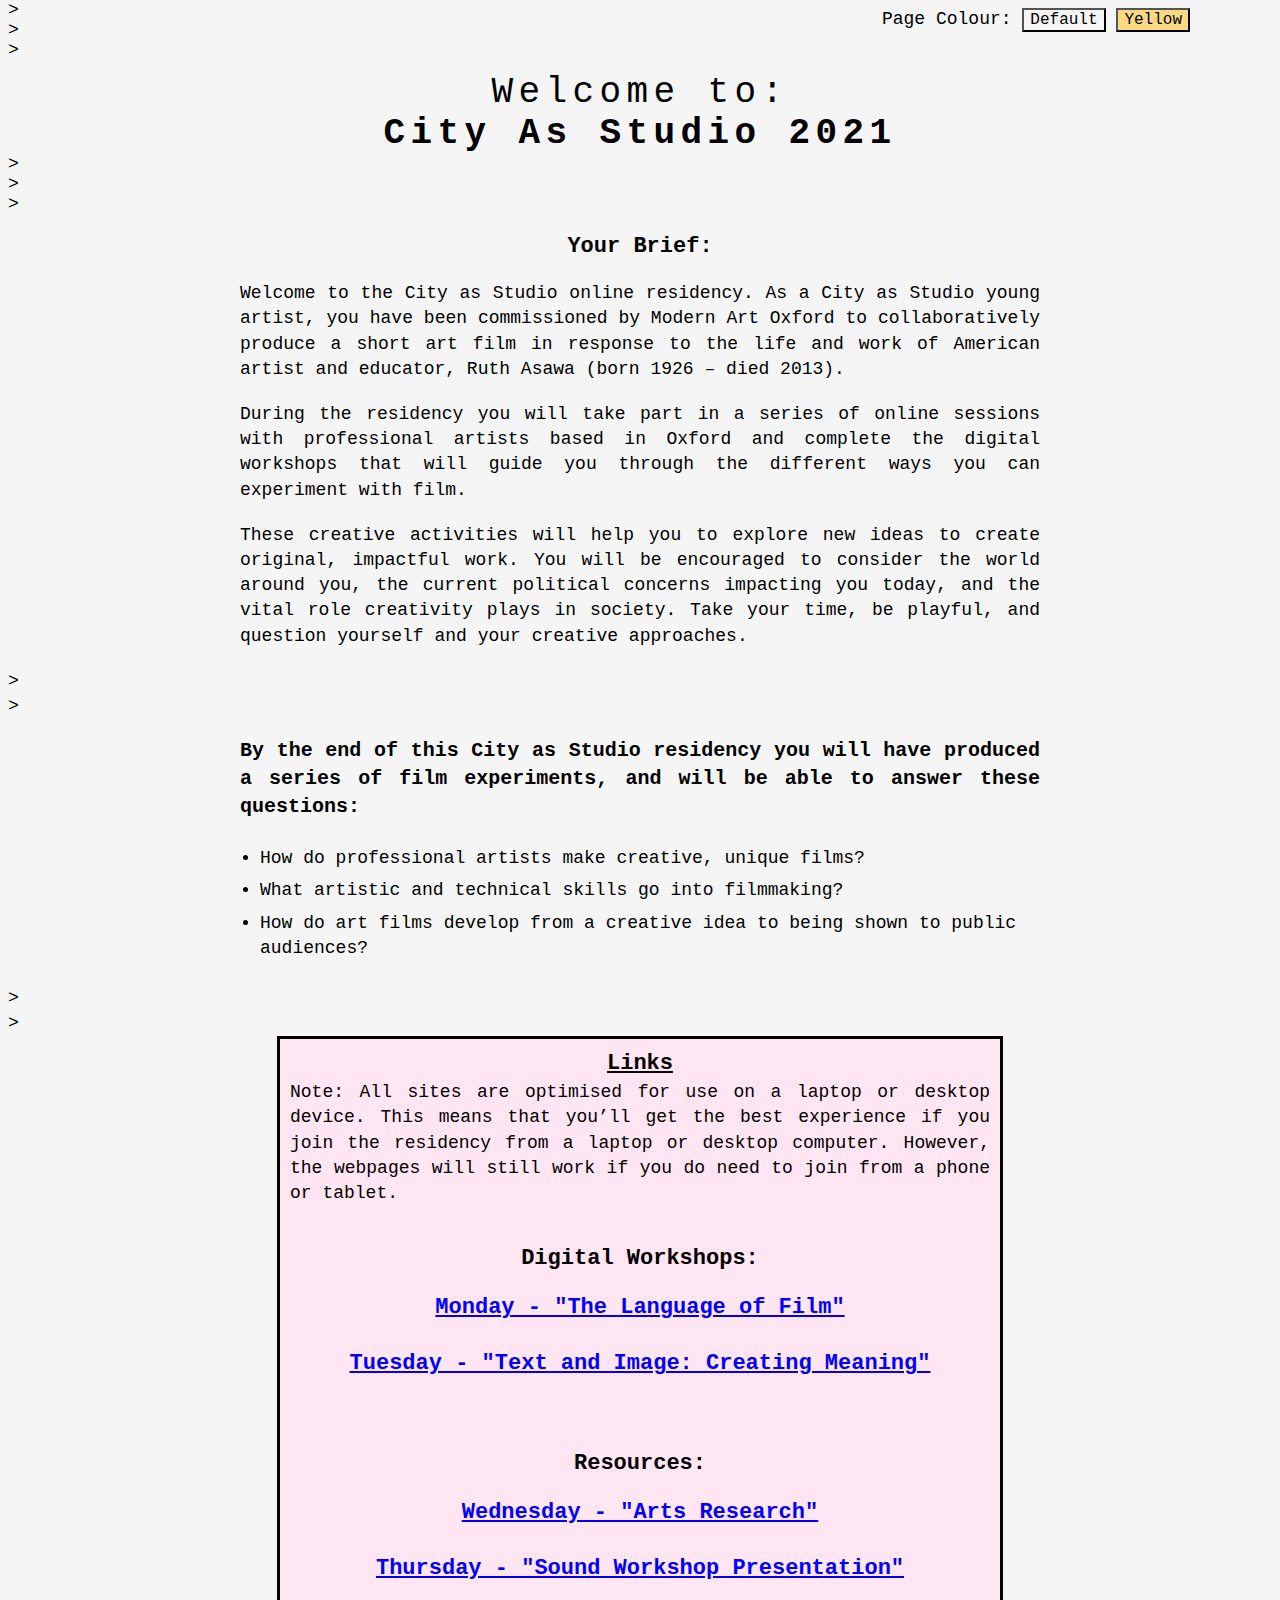
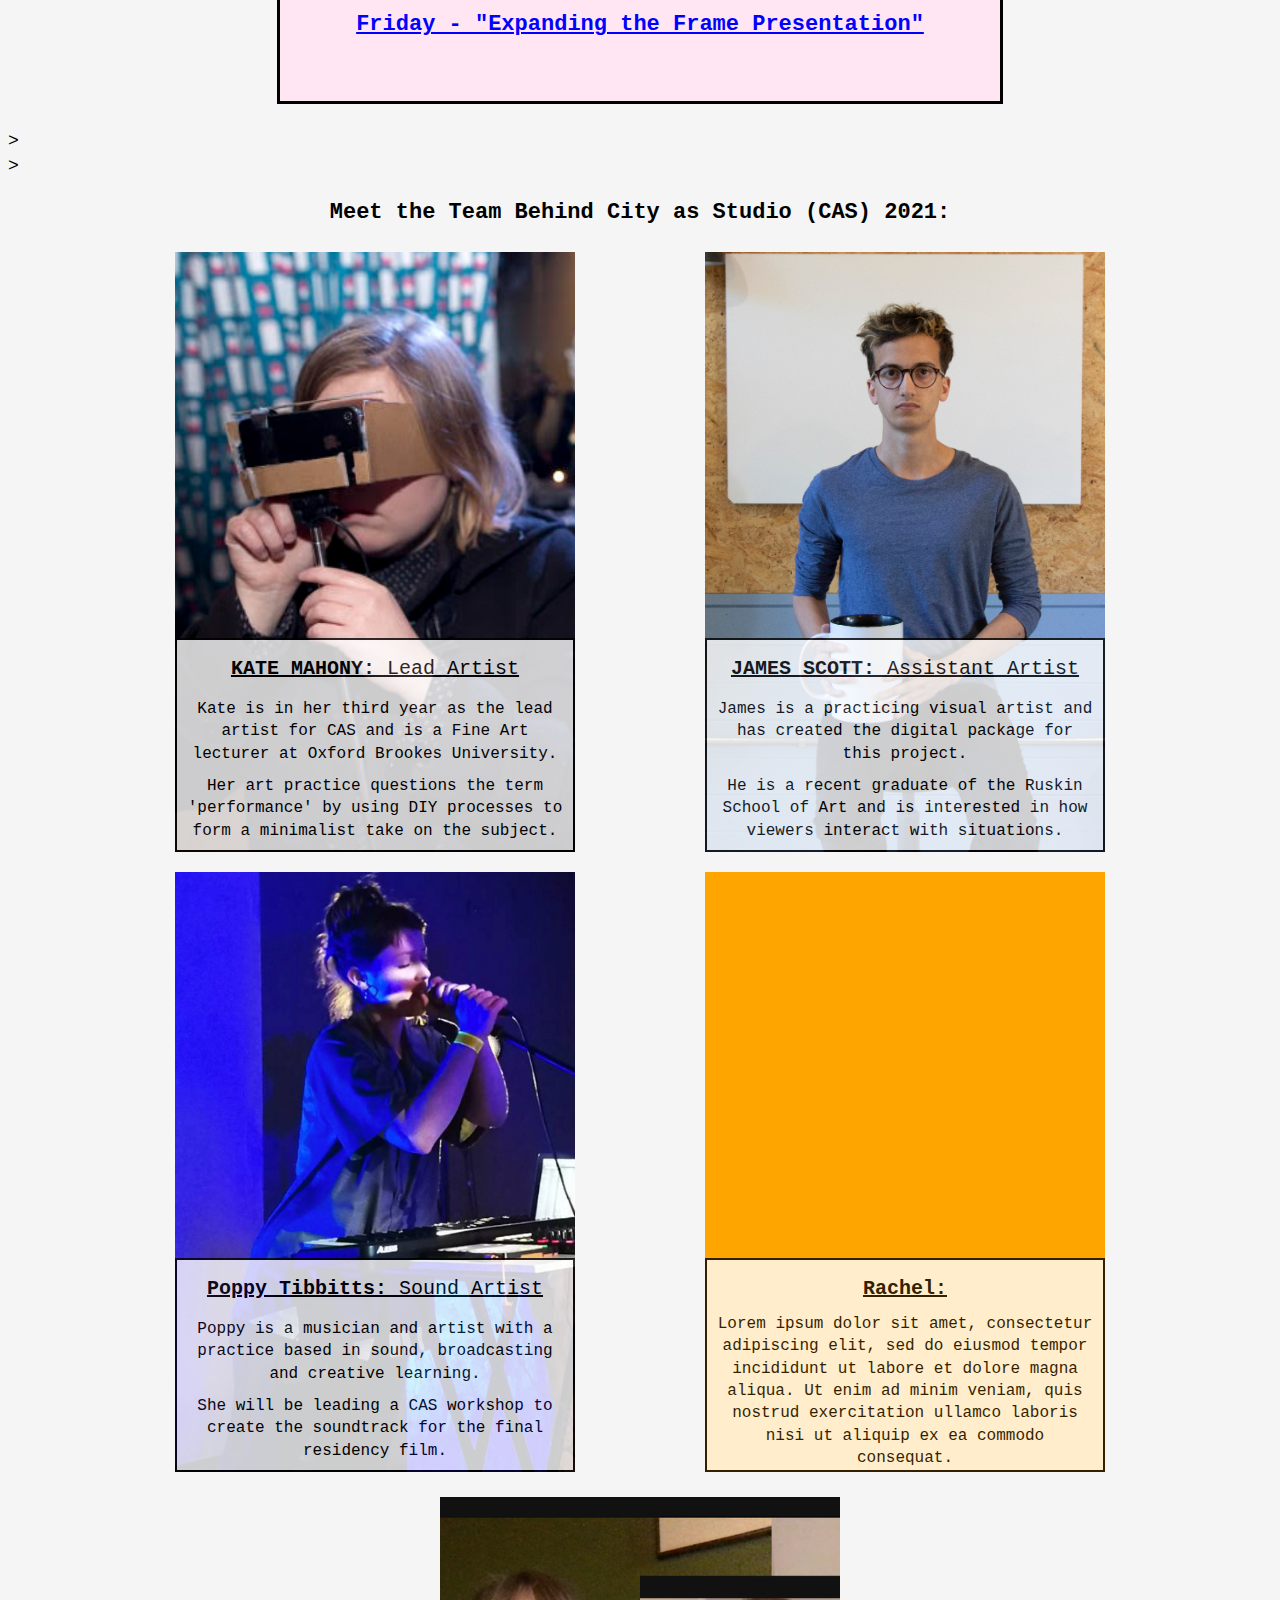
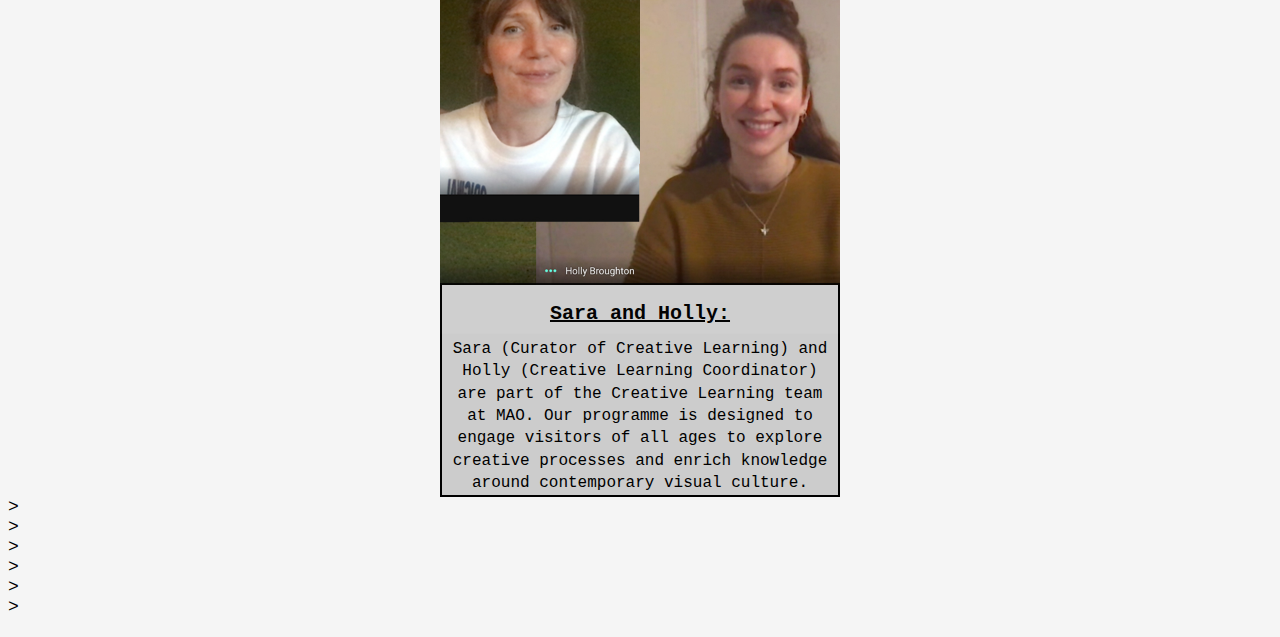
==== index.html @ 493a78ff "update" ====
<!DOCTYPE html>
<html lang="en">

<head>
	<title>City As Studio</title>

	<link rel="stylesheet" type="text/css" href="style.css" />
	<meta name="robots" content="noindex">
  <link rel="icon" href="https://www.modernartoxford.org.uk/wp-content/uploads/2014/10/201209131432596661.jpg" type="image/gif" sizes="16x16">
</head>

<body>


		<div style="position: relative; top: 0px; margin: auto; max-width: 1100px; text-align: right;">

			Page Colour:
			<button type="button" style="font-family: monospace; font-size: 16px; background-color: #F5F5F5;" onclick="history.go(0)">Default</button>

			<button id="yellow" type="button" style="font-family: monospace; font-size: 16px; background-color: #fad980;" onclick="myFunction()">Yellow</button>

				<script>

				function myFunction(yellow) {
				  document.body.style.backgroundColor = "#fad980";

				  var x = document.getElementsByClassName("description");
				  var i;
				  for (i = 0; i < x.length; i++) {
				    x[i].style.backgroundColor = "#fad980";
				  }

				document.getElementById("nav-bar").style.background = "#fff1d2"; 

				}


				</script>


		</div>

 <div style="position: absolute; top: 0px;"> ><br>><br>> </div>

 <br><br>

	<header>
	
				<h1 class="typewriter">
				<span style="font-weight: normal;">Welcome to:</span><br> City As Studio 2021</h1>
		
	</header>


><br>><br>>
	<main>

		<h2>Your Brief:</h2> 
			<p id="paragraphs">Welcome to the City as Studio online residency. As a City as Studio young artist, you have been commissioned by Modern Art Oxford to collaboratively produce a short art film in response to the life and work of American artist and educator, Ruth Asawa (born 1926 – died 2013).</p>

			<p id="paragraphs">During the residency you will take part in a series of online sessions with professional artists based in Oxford and complete the digital workshops that will guide you through the different ways you can experiment with film.</p>

			<p id="paragraphs">These creative activities will help you to explore new ideas to create original, impactful work. You will be encouraged to consider the world around you, the current political concerns impacting you today, and the vital role creativity plays in society. Take your time, be playful, and question yourself and your creative approaches.</p>


><br>>

	<p>
		<h3>By the end of this City as Studio residency you will have produced a series of film experiments, and will be able to answer these questions: </h3>
		<br>
		<ul id="bulletpoints">
			<li>How do professional artists make creative, unique films?</li> 
			<li>What artistic and technical skills go into filmmaking?</li> 
			<li>How do art films develop from a creative idea to being shown to public audiences?</li> 
		</ul>
	</p>

	><br>>


	<nav id="nav-bar">
		<h2 style="margin: 0px;"><u>Links</u></h2>

		<p id="paragraphs">Note: All sites are optimised for use on a laptop or desktop device. This means that you’ll get the best experience if you join the residency from a laptop or desktop computer. However, the webpages will still work if you do need to join from a phone or tablet.</p>

<!-- 		<h2 style="font-size: 30px;">COMING SOON!</h2> -->
<!-- Monday 	-->
		<h2>Digital Workshops:</h2>

			<a href="https://james-scott.uk/city-as-studio/workshop-1/">Monday - "The Language of Film"</a>
	
		
<!-- Tuesday	-->
				<br><br>
	
			<a href="https://james-scott.uk/city-as-studio/workshop-2/">Tuesday - "Text and Image: Creating Meaning"
			</a>
		
				<br><br><br>

			
<!--Wednesday 	-->
		<h2>Resources:</h2>


			<a href="https://james-scott.uk/city-as-studio/arts-research/">Wednesday - "Arts Research"
			</a>
		
<!--Thurs	-->
			<br><br>

			<a href="https://james-scott.uk/city-as-studio/sound-workshop/">Thursday - "Sound Workshop Presentation"
			</a>

			
			<br><br>
<!--Fri 	-->			
			<a href="https://james-scott.uk/city-as-studio/expanding-the-frame/">Friday - "Expanding the Frame Presentation"
			</a>

			
			<br><br>

<!--
			<br><br>

			<a href="https://docs.google.com/forms/d/e/1FAIpQLSf5Z_35EjNyzDPnpOhEUkB-2ekPQ3XRjETsP26yZKvVqAlSBg/viewform?usp=sf_link">tbc form</a> -->

	</nav>

	<br>

	><br>>

<section>

	<h2>Meet the Team Behind City as Studio (CAS) 2021:</h2>
	
	<div class="projects">
 
		<div class="project-tile" id="kate"> 
			<div class="description">
				<h4><b>KATE MAHONY:</b> Lead Artist</h4>
				<p id="description-para">Kate is in her third year as the lead artist for CAS and is a Fine Art lecturer at Oxford Brookes University.</p>
				<p id="description-para">Her art practice questions the term 'performance' by using DIY processes to form a minimalist take on the subject.</p>	
			</div>
		</div>
		
		<div class="project-tile" id="james"> 

			<div class="description">
				<h4><b>JAMES SCOTT:</b> Assistant Artist</h4>
				<p id="description-para">James is a practicing visual artist and has created the digital package for this project.</p>
				<p id="description-para">He is a recent graduate of the Ruskin School of Art and is interested in how viewers interact with situations.</p>	
			</div>
		</div>
		
		<div class="project-tile" id="poppy"> 
			<div class="description">
				<h4><b>Poppy Tibbitts:</b> Sound Artist</h4>
				<p id="description-para">Poppy is a musician and artist with a practice based in sound, broadcasting and creative learning. </p>
				<p id="description-para">She will be leading a CAS workshop to create the soundtrack for the final residency film.</p>	
			</div>
		</div>
		
		<div class="project-tile" id="rachel"> 

			<div class="description">
				<h4><b>Rachel:</b></h4>
				<p id="description-para" style="margin-top: 5px;">Lorem ipsum dolor sit amet, consectetur adipiscing elit, sed do eiusmod tempor incididunt ut labore et dolore magna aliqua. Ut enim ad minim veniam, quis nostrud exercitation ullamco laboris nisi ut aliquip ex ea commodo consequat. 
				</p>
			</div>
		</div>

	</div>

		<br>
		<div class="project-tile" id="holly_sara"> 

			<div class="description">
				<h4><b>Sara and Holly:</b></h4>
				<p id="description-para" style="margin-top: 5px;">Sara (Curator of Creative Learning) and Holly (Creative Learning Coordinator) are part of the Creative Learning team at MAO. Our programme is designed to engage visitors of all ages to explore creative processes and enrich knowledge around contemporary visual culture.
				</p>
			</div>
		</div>
		


    
</section>

</main>
	><br>><br>><br>><br>><br>>

					
		 		
				



	



	<footer>
			
	</footer>


</body>

</html>
---- style.css ----
body {

	  font-family: monospace;
	  font-size: 18px;
	  background-color: #F5F5F5;
	
}

header {

}

#nav-bar {
	max-width: 700px;
	margin: auto;
	text-align: center;
border: solid;
padding: 10px 10px 35px 10px;
background-color: #ffe6f2;
}

main {
line-height: 1.4;
}

footer {

}

a {
	color: blue;
	font-size: 22px;
	line-height: ;
	font-weight: bold;

}

a:hover {
	color: orange;
}

b {font-size: 20px;}
}

p {
	margin: auto;
	text-align: center;
	max-width: 1140px
}

ul li {
	padding-bottom: 7px;
}

#paragraphs {margin: auto;
	text-align: justify;
	max-width: 800px;
	padding-bottom: 20px;

}
/*
#brief {
	background-color: 	#F5F5F5;
	max-width: 800px;
	padding: 5px 20px 0px 20px;
	margin: auto;
} */

#bulletpoints {
	margin: auto;
	text-align: left;
	max-width: 800px;
}

.projects {
	padding-top: 5px;
	display: grid;
	max-width: 1040px;
	margin: auto;
    grid-template-columns:  repeat( auto-fit, minmax(400px, 1fr)) ;
    grid-template-rows: 600px ;
	grid-column-gap: 20px;
	grid-row-gap: 20px;
	justify-content: center;
}
.project-tile {
	background-color: orange;
	margin: auto;
	width: 400px;
	height: 600px;
	display: flex;
	align-items: flex-end;
}

.description {
	background-color: white;
	opacity: 80%;
	border: solid;
	border-width: 2px;
	text-align: center;
	padding: 0px;
	margin: 0px;
	line-height: ;
	height: 210px;
	width: 100%;
	font-size: 16px;
}

h4 {
	padding: 15px 0px 5px 0px;
	margin: 0px;
	font-size: 20px;
	font-weight: normal;
	text-decoration: underline;
	opacity: 100%;
}

#description-para {
	margin: 10px 0px 0px 0px;
	padding: 0px 10px 0px 10px;
	opacity: 100%;
}

#kate {
		background-image: url(Kate_Mahony.jpg);
	background-repeat: ;
	background-position: 20% 80%;
	background-size: 900px;
}

#james {
	background-image: url(James_Scott.jpg);
	background-repeat: ;
	background-position: 50% 60%;
	background-size: 850px;
}
#poppy {
		background-image: url(Poppy_Tibbitts.jpg);
	background-repeat: ;
	background-position: 50% 75%;
	background-size: 850px;
}

#rachel{
	background-image: url();
	background-repeat: ;
	background-position: ;
	background-size: 400px;
}

#holly_sara{
	background-image: url(Sara&Holly.jpg);
	background-repeat: ;
	background-position: ;
	background-size: 400px;
}



h1 {
	text-align: center;
}
h2 {
	text-align: center;
	font-size: 22px;

}
h3 {text-align: justify;
	font-size: 20px;
	max-width: 800px;
	margin: auto;	
}



.typewriter {
  overflow: hidden; /* Ensures the content is not revealed until the animation */
  /* border-right: .15em solid orange; /* The typwriter cursor */
  white-space: nowrap; /* Keeps the content on a single line */
  margin: 0 auto; /* Gives that scrolling effect as the typing happens */
  letter-spacing: .15em; /* Adjust as needed */
  animation: 
    typing 4.5s steps(40, end),
    blink-caret .75s step-end infinite;
}

/* The typing effect */
@keyframes typing {
  from { width: 0 }
  to { width: 100%; }
}


#test {
	background-color: ;
	
}
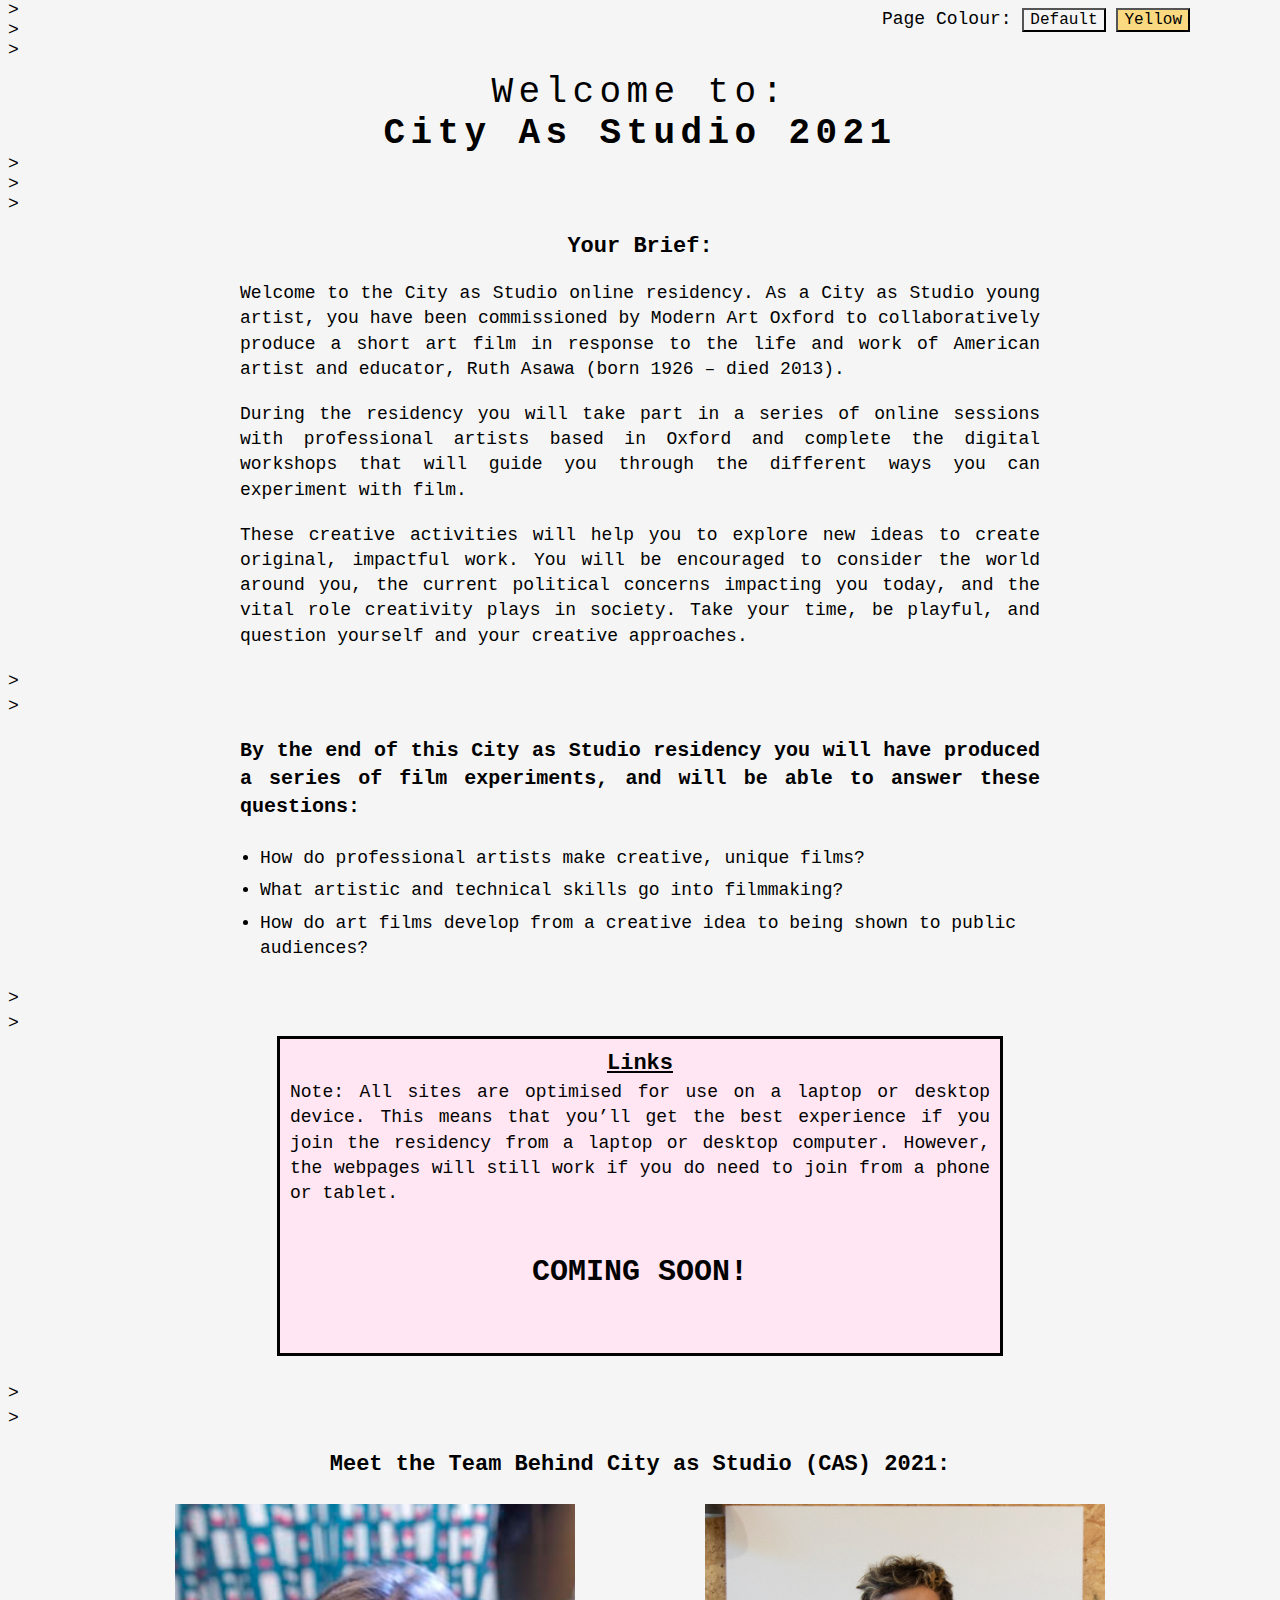
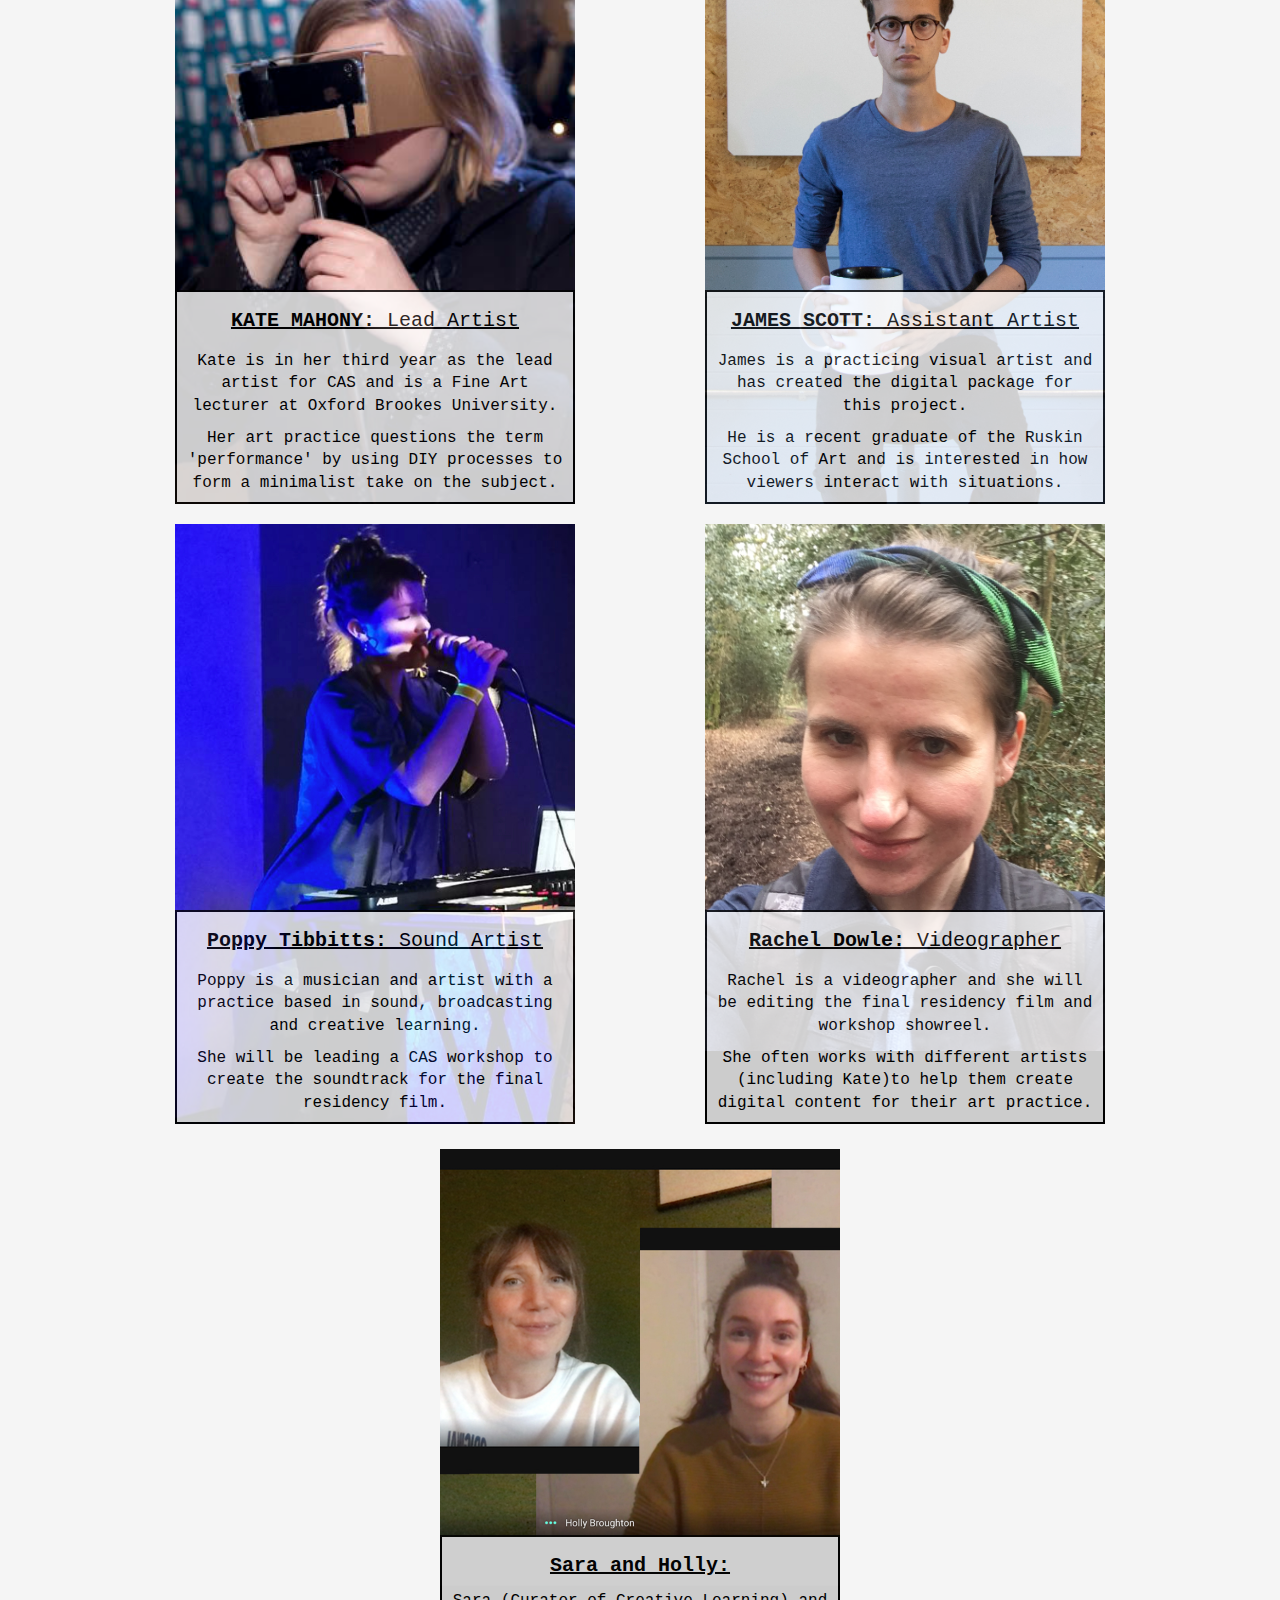
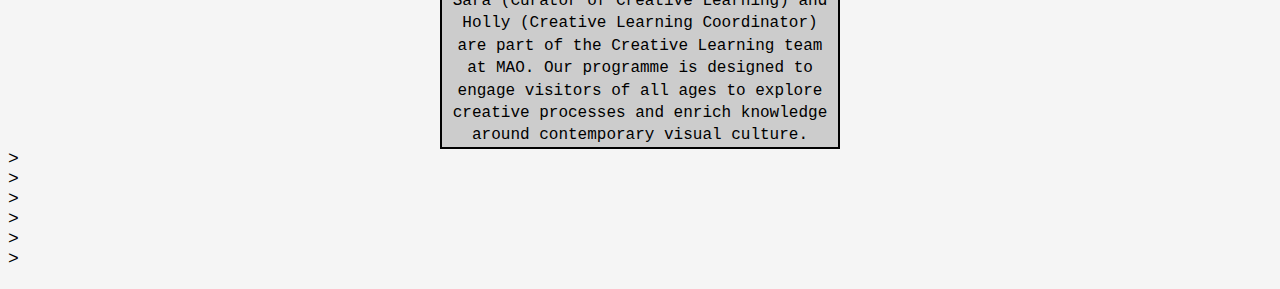
==== commit 04ff0f83: "update" ====
--- a/index.html
+++ b/index.html
@@ -83,30 +83,31 @@
 
 		<p id="paragraphs">Note: All sites are optimised for use on a laptop or desktop device. This means that you’ll get the best experience if you join the residency from a laptop or desktop computer. However, the webpages will still work if you do need to join from a phone or tablet.</p>
 
-<!-- 		<h2 style="font-size: 30px;">COMING SOON!</h2> -->
-<!-- Monday 	-->
+<!-- 	-->	<h2 style="font-size: 30px;">COMING SOON!</h2> 
+<!-- Monday 	
 		<h2>Digital Workshops:</h2>
 
 			<a href="https://james-scott.uk/city-as-studio/workshop-1/">Monday - "The Language of Film"</a>
-	
-		
-<!-- Tuesday	-->
+	-->
+		
+<!-- Tuesday	
 				<br><br>
 	
 			<a href="https://james-scott.uk/city-as-studio/workshop-2/">Tuesday - "Text and Image: Creating Meaning"
 			</a>
 		
 				<br><br><br>
-
-			
-<!--Wednesday 	-->
+		-->
+			
+<!--Wednesday 	
 		<h2>Resources:</h2>
-
+		
 
 			<a href="https://james-scott.uk/city-as-studio/arts-research/">Wednesday - "Arts Research"
 			</a>
-		
-<!--Thurs	-->
+		-->
+		
+<!--Thurs	
 			<br><br>
 
 			<a href="https://james-scott.uk/city-as-studio/sound-workshop/">Thursday - "Sound Workshop Presentation"
@@ -114,12 +115,16 @@
 
 			
 			<br><br>
-<!--Fri 	-->			
+
+			-->
+
+<!--Fri 			
 			<a href="https://james-scott.uk/city-as-studio/expanding-the-frame/">Friday - "Expanding the Frame Presentation"
 			</a>
 
 			
 			<br><br>
+-->	
 
 <!--
 			<br><br>
@@ -166,8 +171,11 @@
 		<div class="project-tile" id="rachel"> 
 
 			<div class="description">
-				<h4><b>Rachel:</b></h4>
-				<p id="description-para" style="margin-top: 5px;">Lorem ipsum dolor sit amet, consectetur adipiscing elit, sed do eiusmod tempor incididunt ut labore et dolore magna aliqua. Ut enim ad minim veniam, quis nostrud exercitation ullamco laboris nisi ut aliquip ex ea commodo consequat. 
+				<h4><b>Rachel Dowle:</b> Videographer</h4>
+				<p id="description-para" >Rachel is a videographer and she will be editing the final residency film and workshop showreel.
+				</p>
+				<p id="description-para" >
+				 She often works with different artists (including Kate)to help them create digital content for their art practice.  
 				</p>
 			</div>
 		</div>
--- a/style.css
+++ b/style.css
@@ -84,7 +84,7 @@
 	justify-content: center;
 }
 .project-tile {
-	background-color: orange;
+	background-color: black;
 	margin: auto;
 	width: 400px;
 	height: 600px;
@@ -142,10 +142,10 @@
 }
 
 #rachel{
-	background-image: url();
-	background-repeat: ;
-	background-position: ;
-	background-size: 400px;
+	background-image: url(Rachel.JPG);
+	background-repeat: no-repeat;
+	background-position: 0% 1190%;
+	background-size: 455px;
 }
 
 #holly_sara{
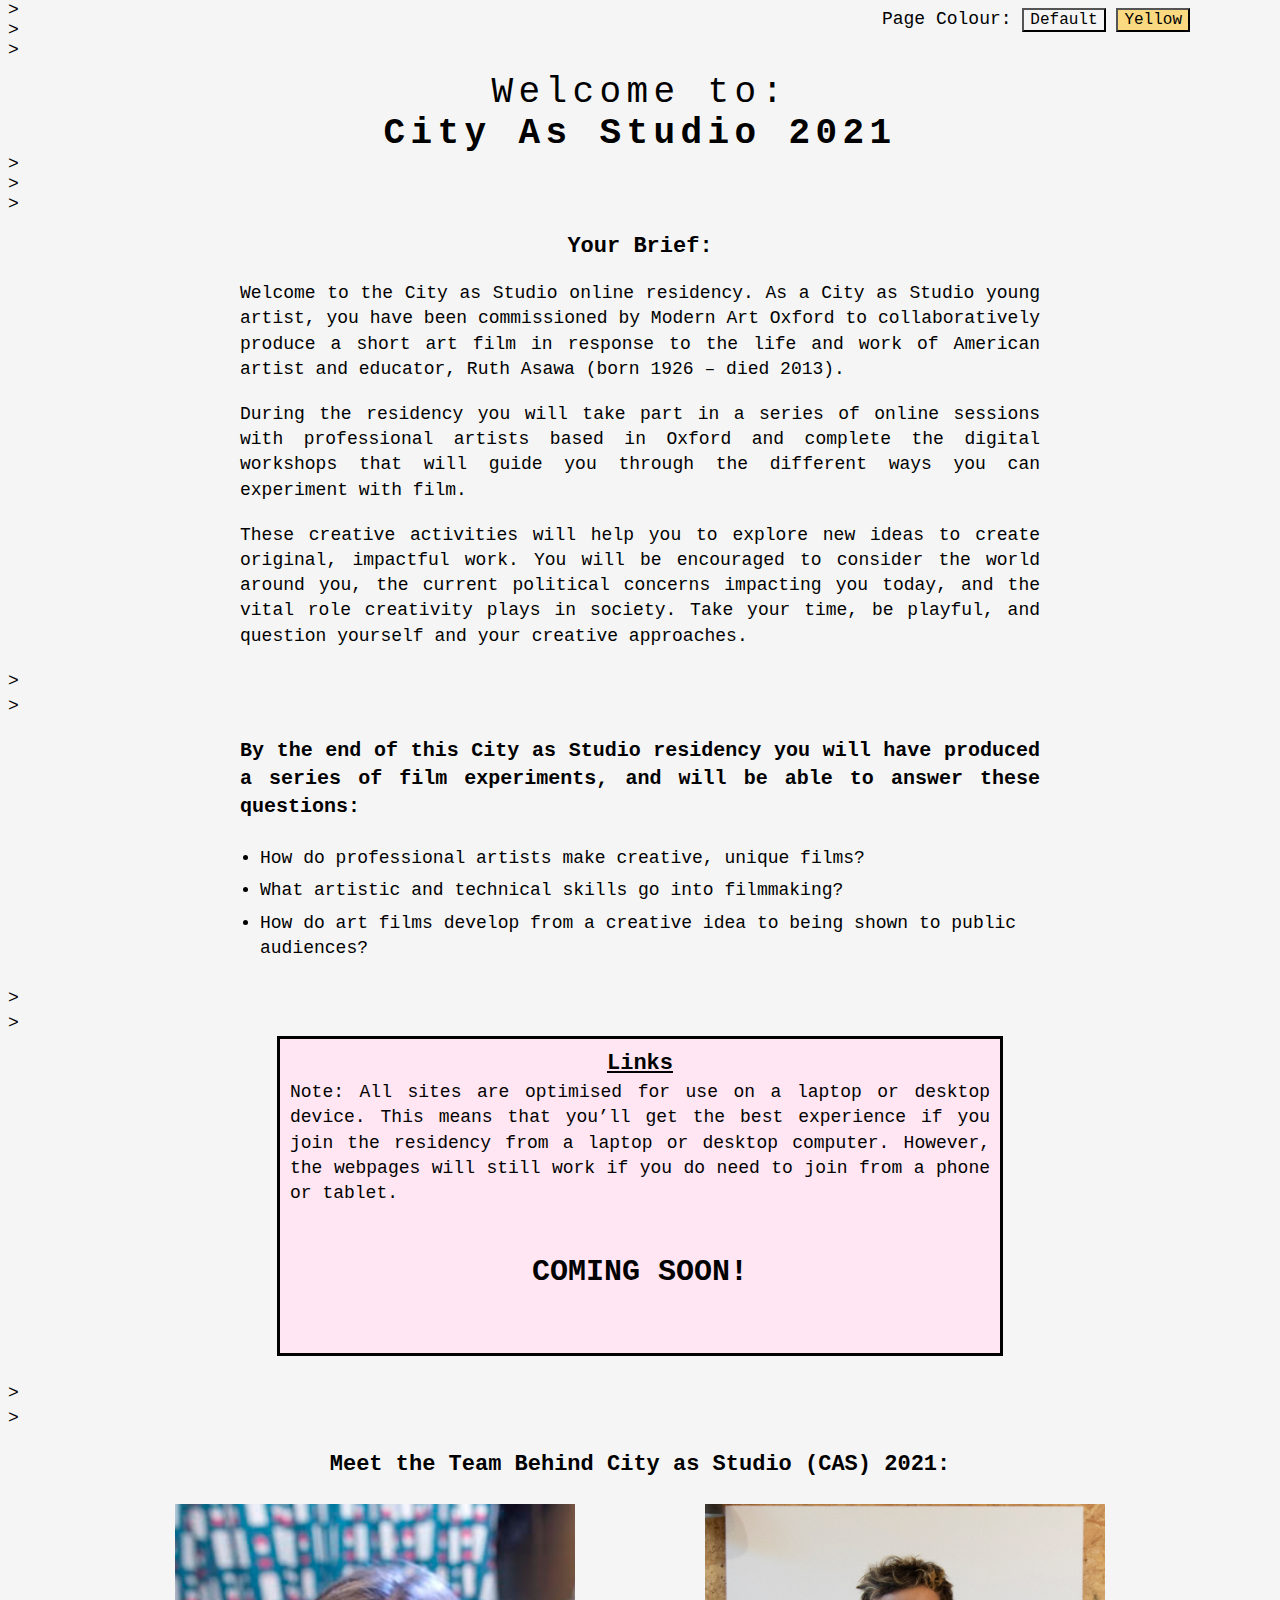
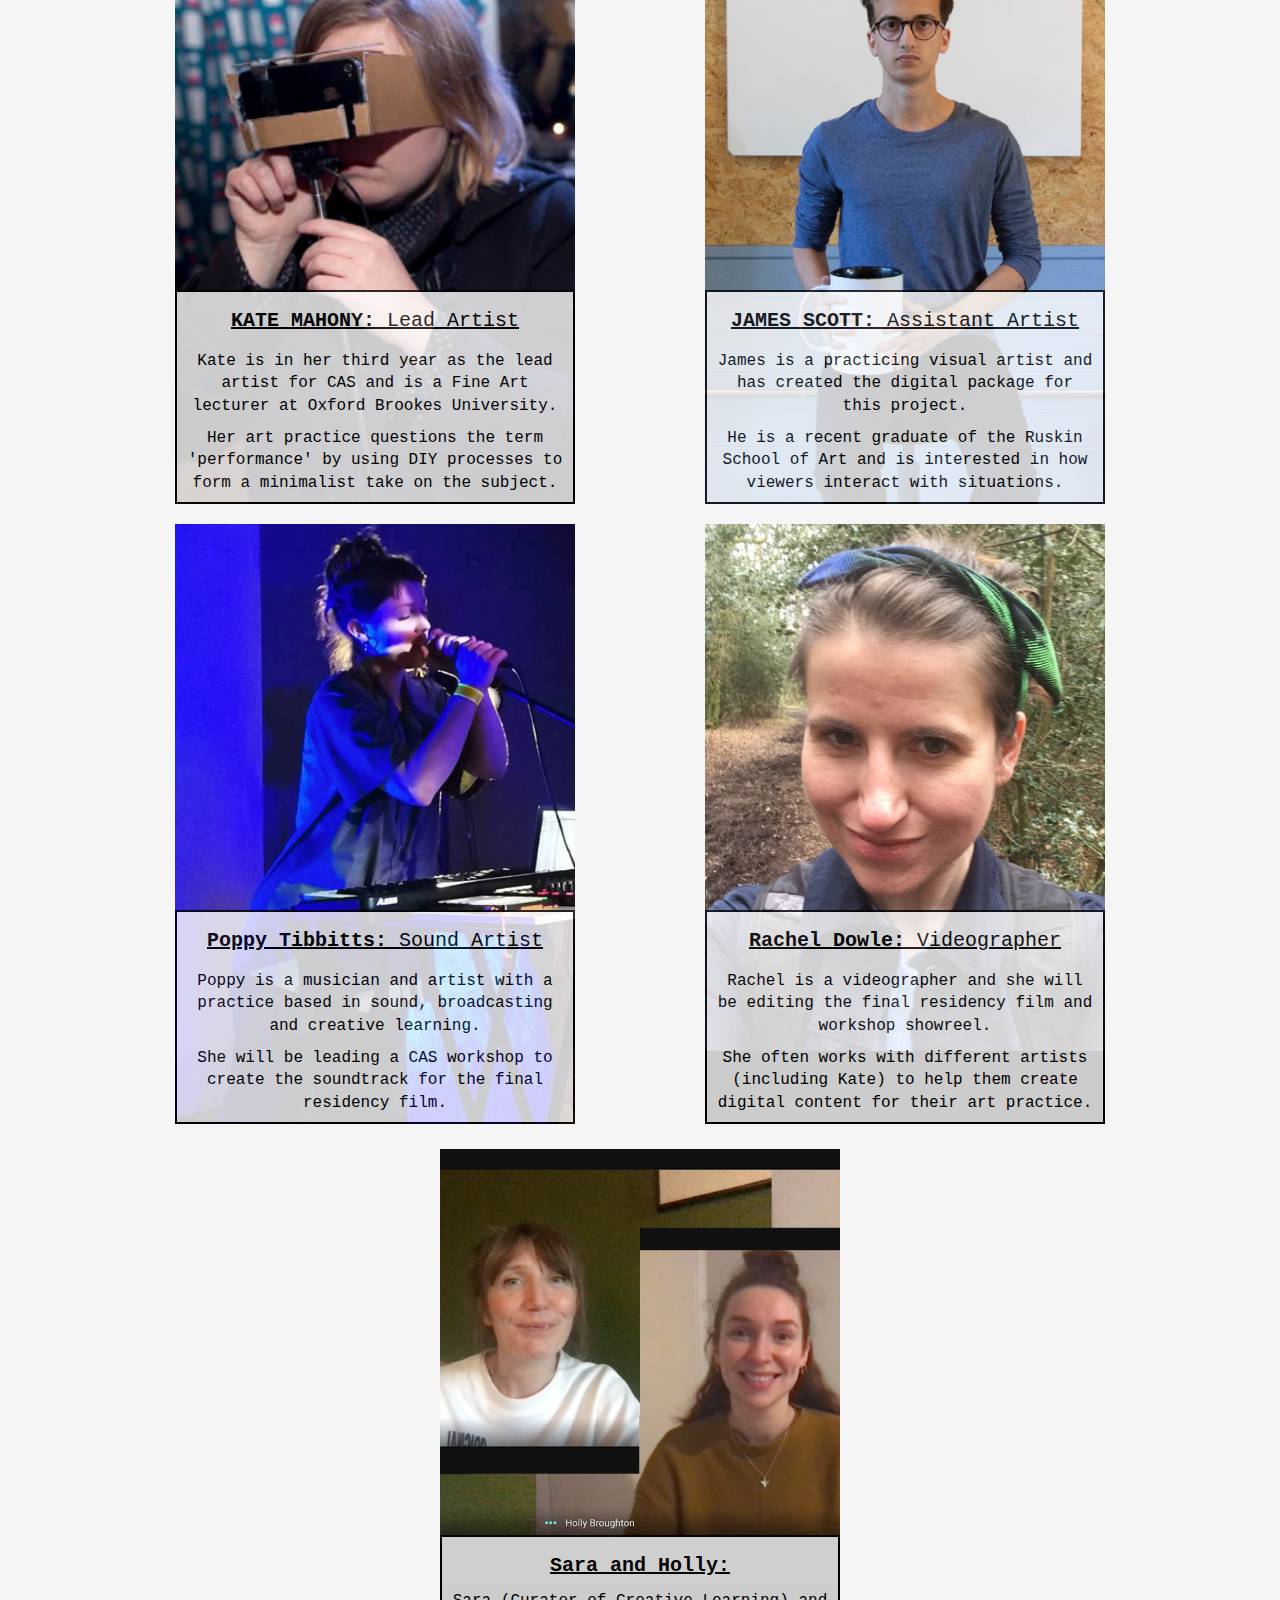
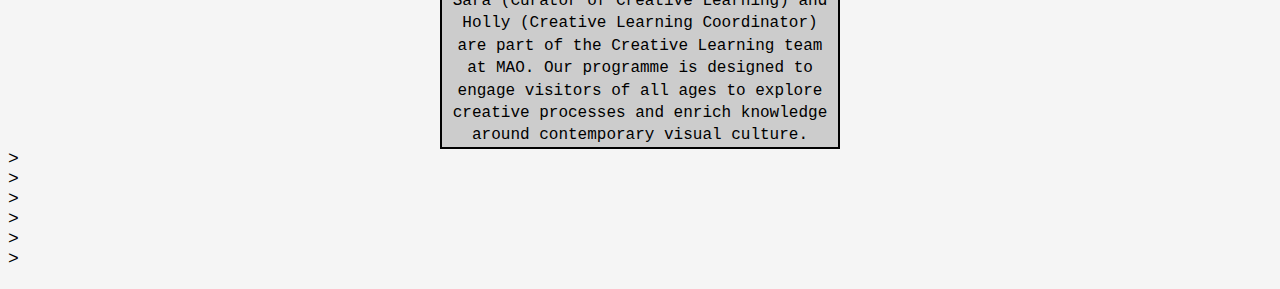
==== commit 1b118d14: "update" ====
--- a/index.html
+++ b/index.html
@@ -175,7 +175,7 @@
 				<p id="description-para" >Rachel is a videographer and she will be editing the final residency film and workshop showreel.
 				</p>
 				<p id="description-para" >
-				 She often works with different artists (including Kate)to help them create digital content for their art practice.  
+				 She often works with different artists (including Kate) to help them create digital content for their art practice.  
 				</p>
 			</div>
 		</div>
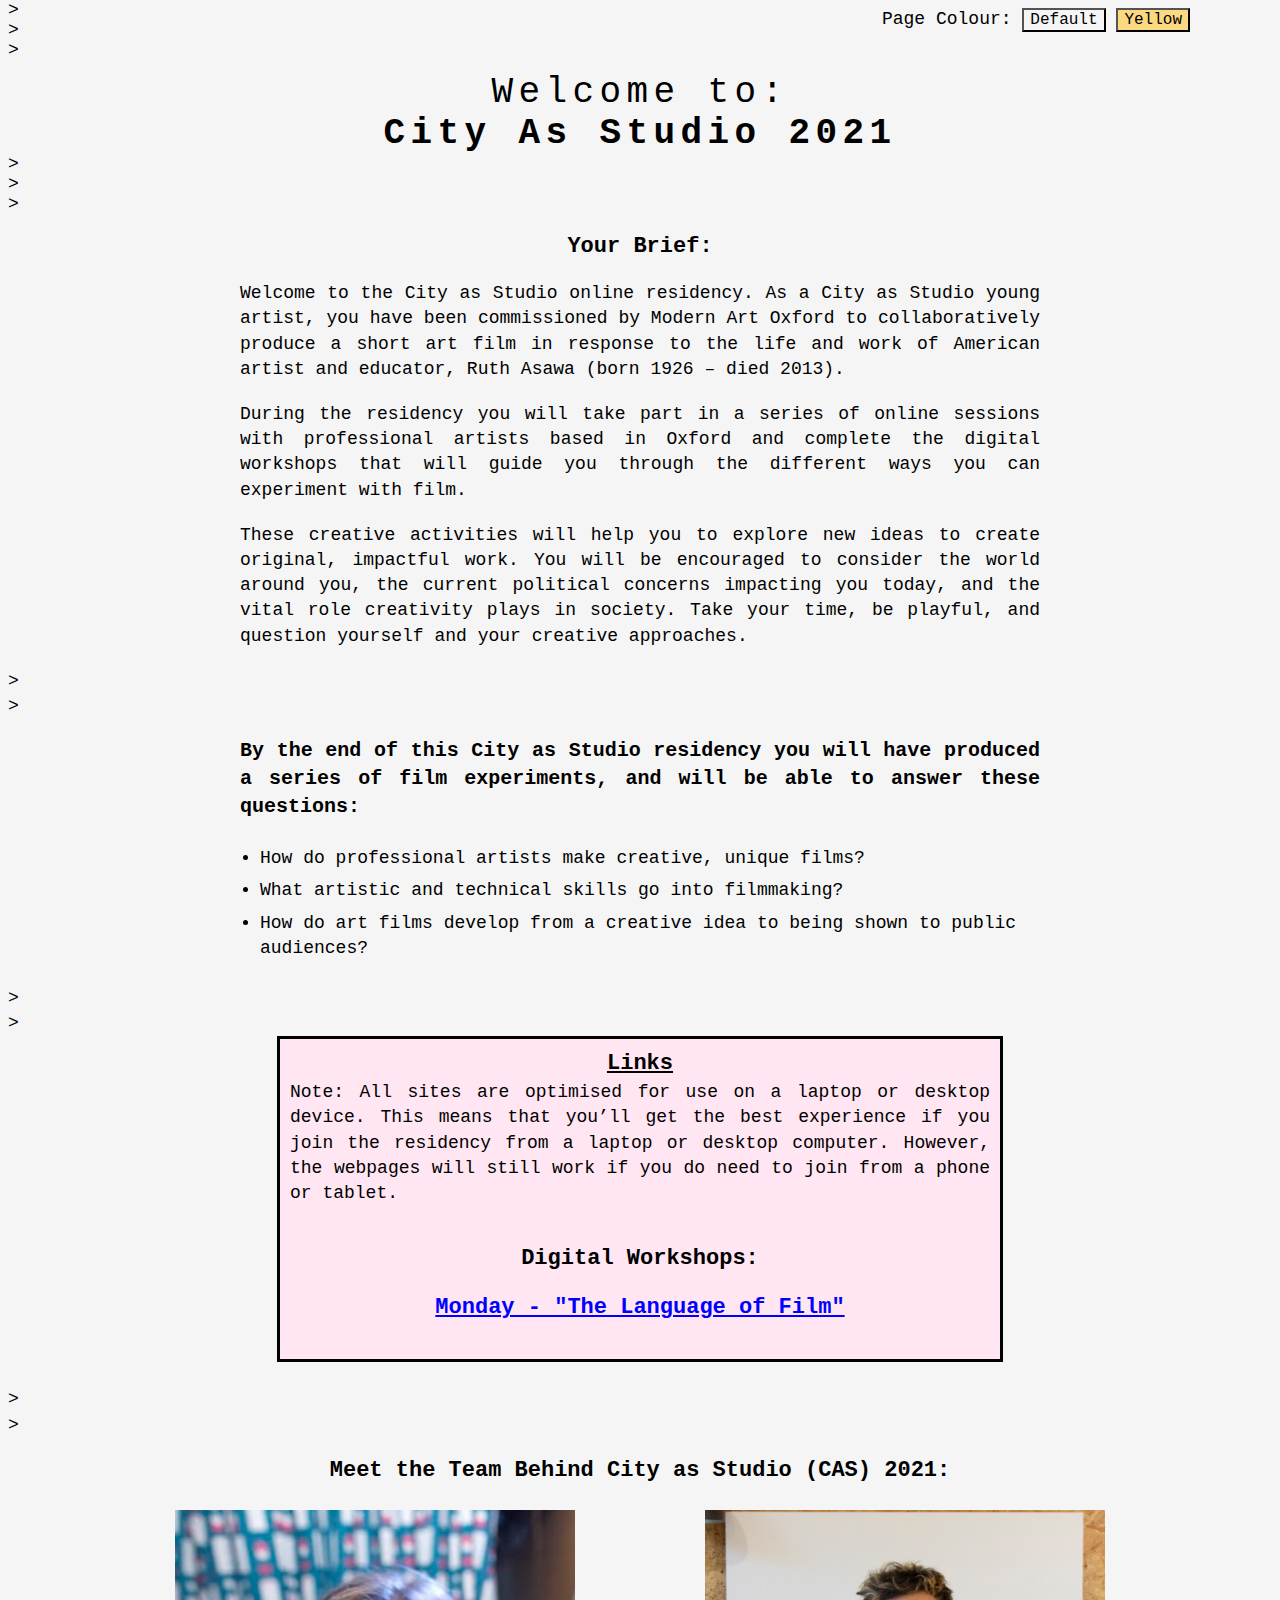
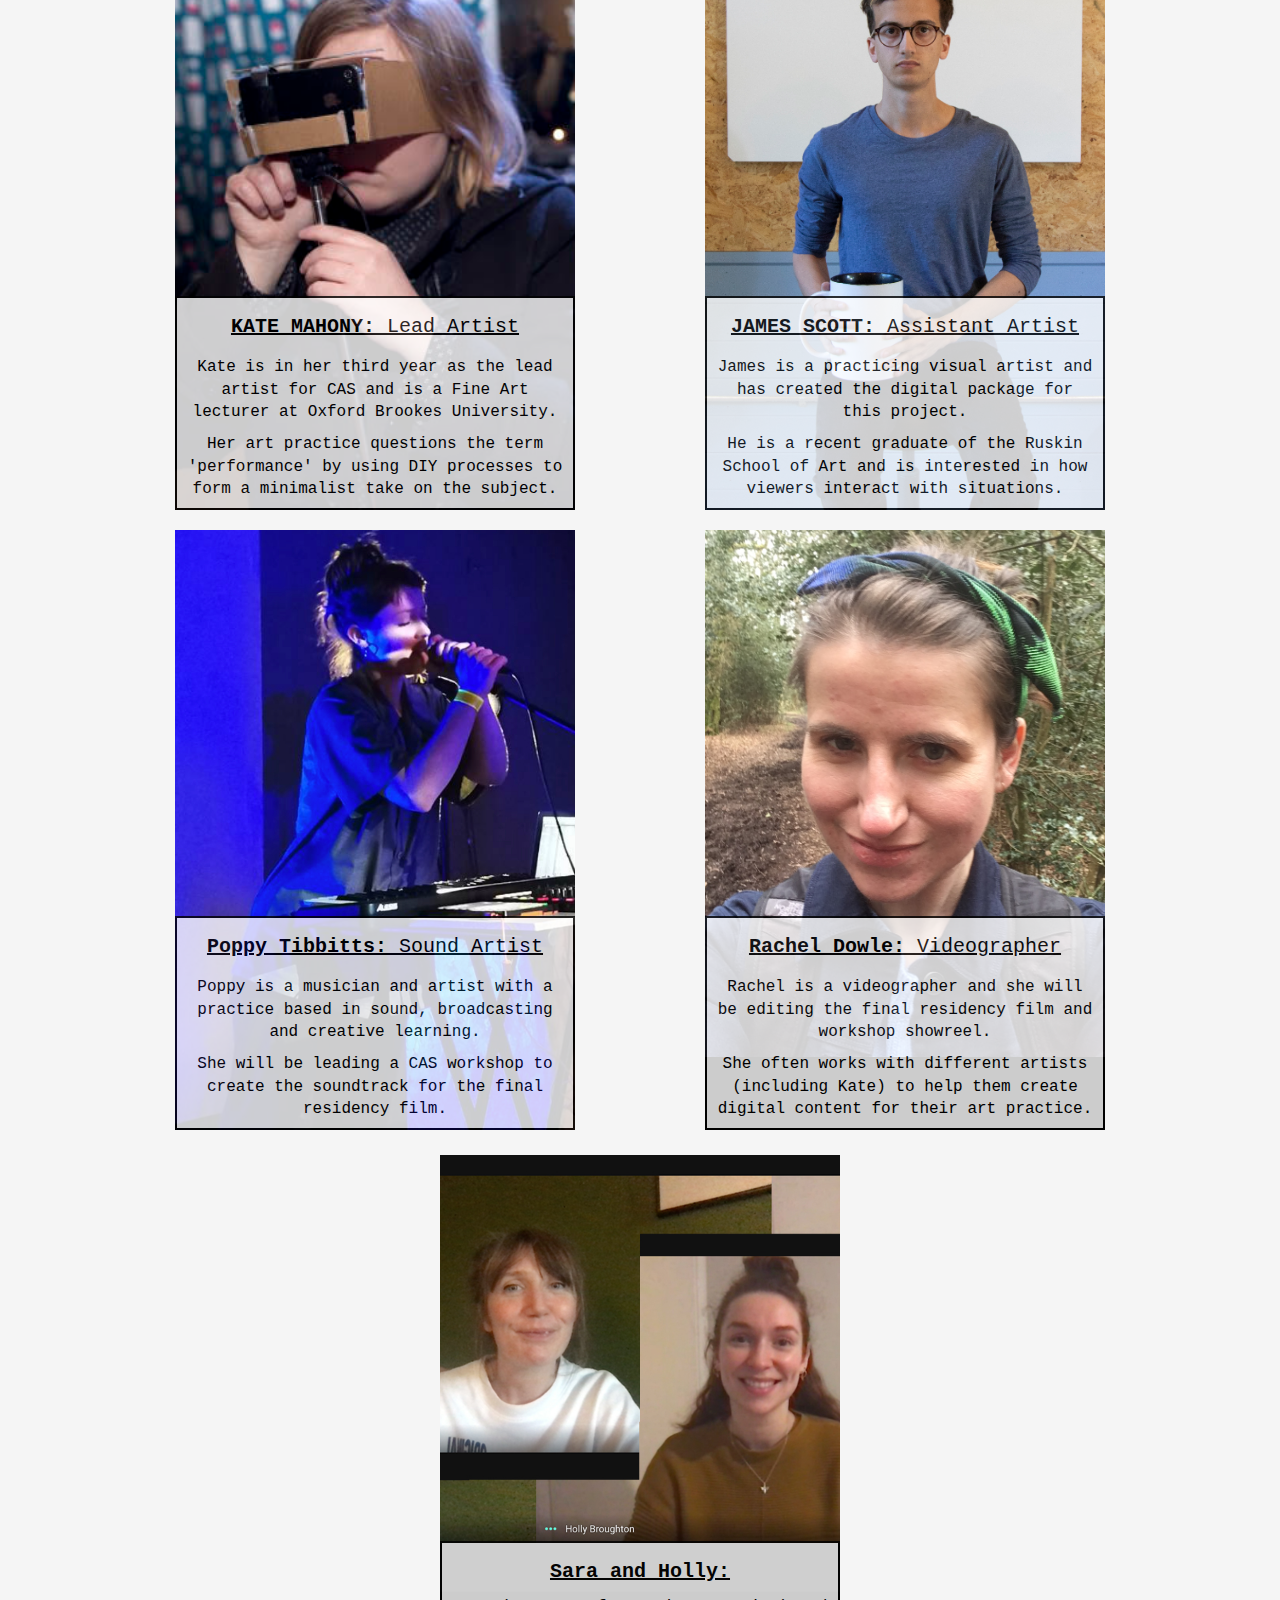
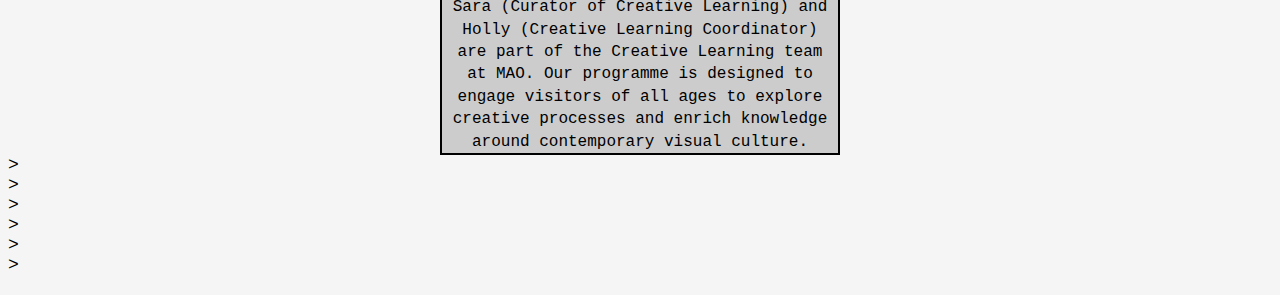
==== commit 27450327: "update" ====
--- a/index.html
+++ b/index.html
@@ -83,12 +83,12 @@
 
 		<p id="paragraphs">Note: All sites are optimised for use on a laptop or desktop device. This means that you’ll get the best experience if you join the residency from a laptop or desktop computer. However, the webpages will still work if you do need to join from a phone or tablet.</p>
 
-<!-- 	-->	<h2 style="font-size: 30px;">COMING SOON!</h2> 
-<!-- Monday 	
+<!-- 		<h2 style="font-size: 30px;">COMING SOON!</h2> -->
+<!-- Monday 	-->
 		<h2>Digital Workshops:</h2>
 
 			<a href="https://james-scott.uk/city-as-studio/workshop-1/">Monday - "The Language of Film"</a>
-	-->
+	
 		
 <!-- Tuesday	
 				<br><br>
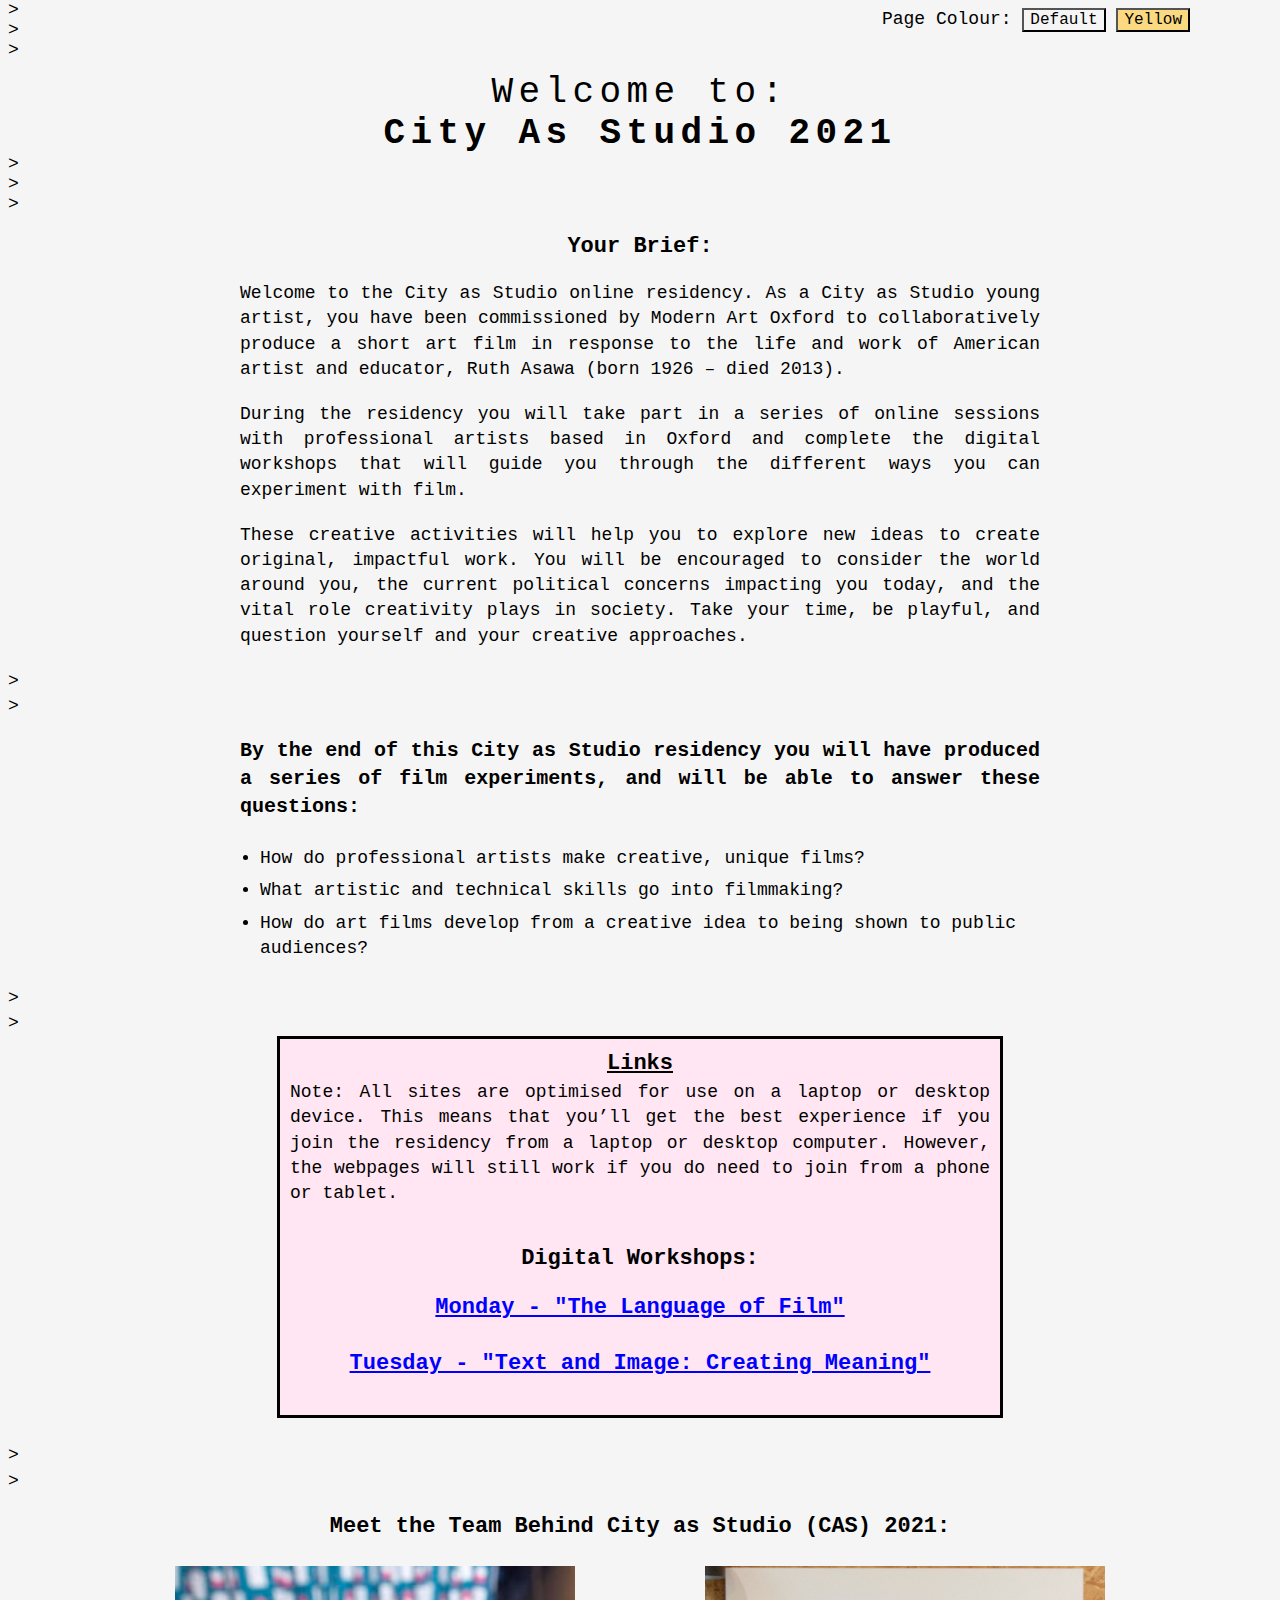
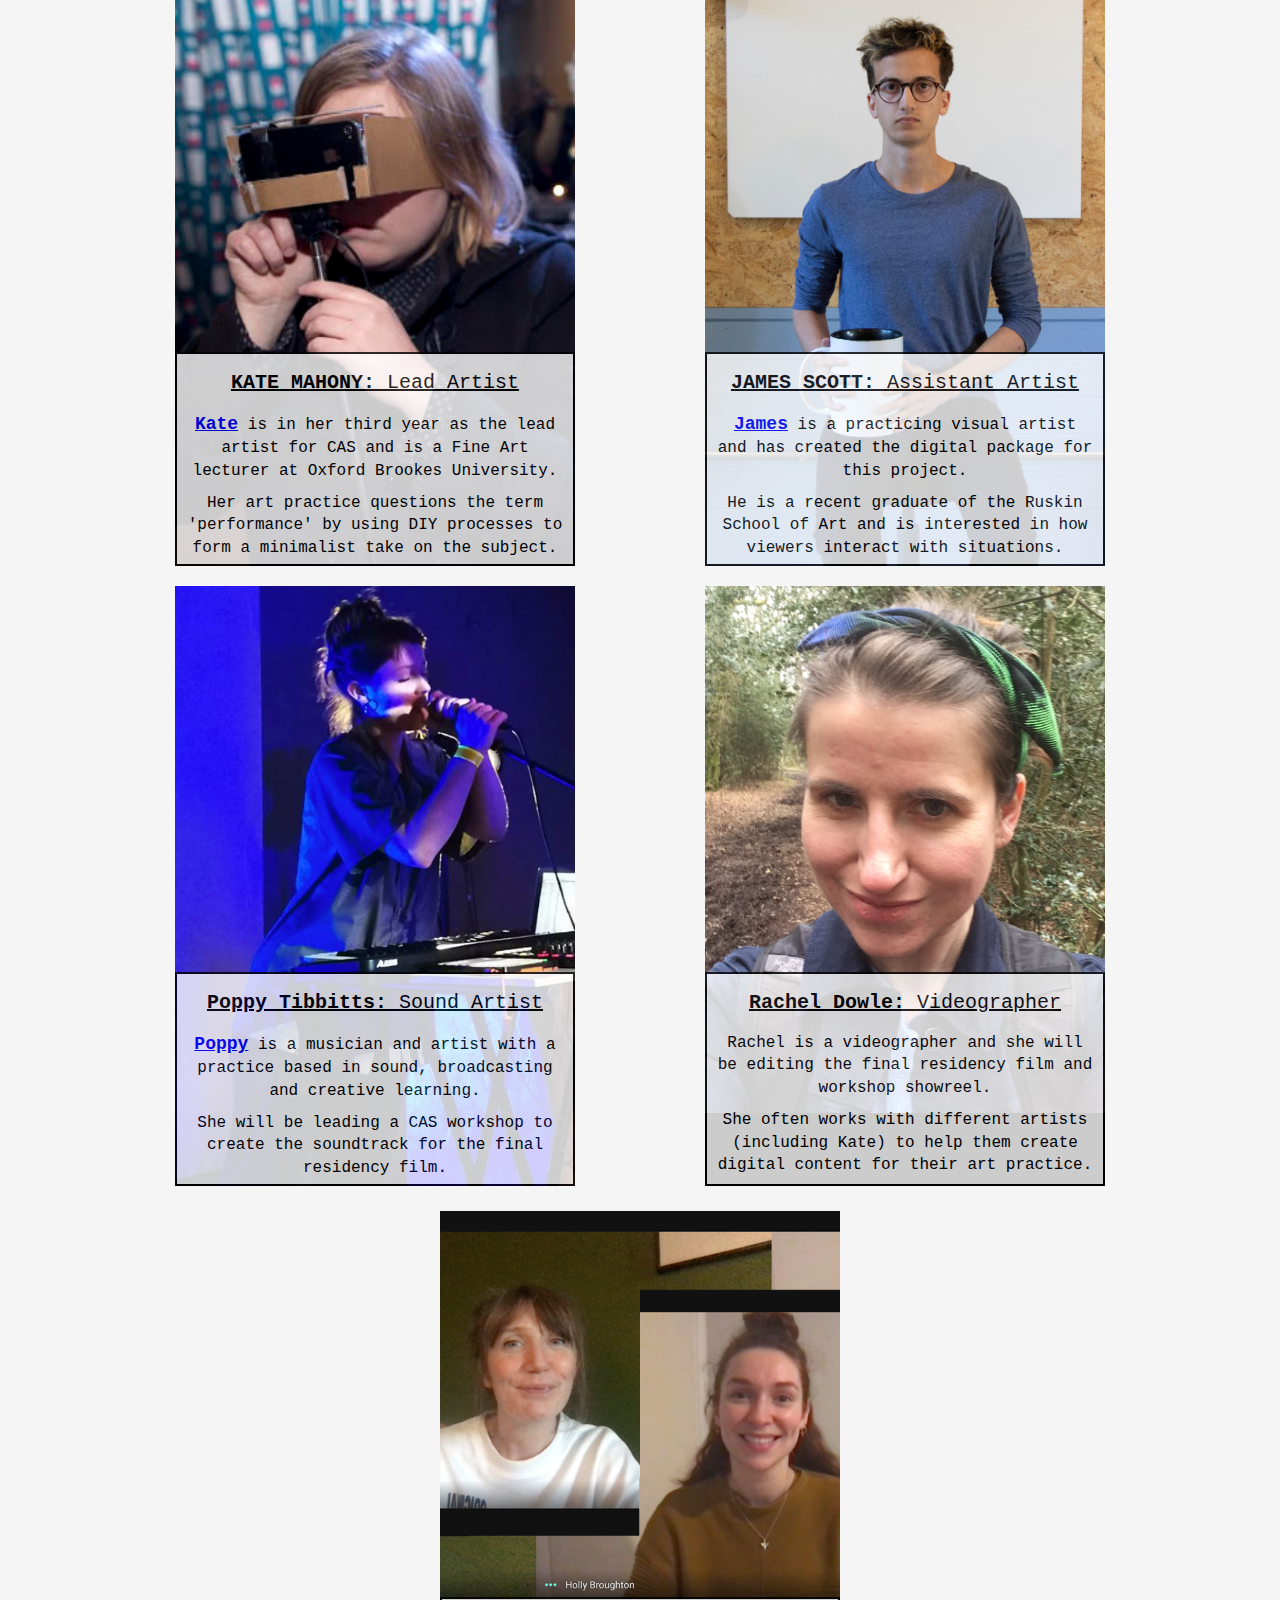
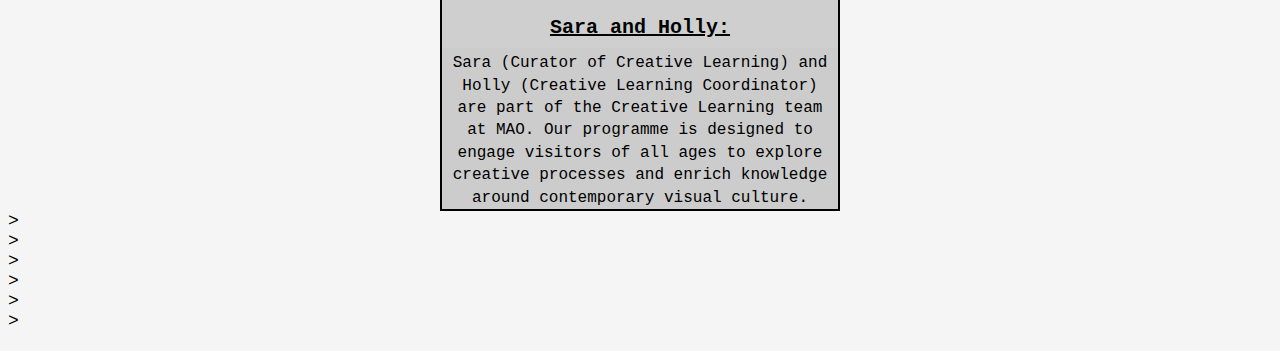
==== commit b5344cd9: "update" ====
--- a/index.html
+++ b/index.html
@@ -90,14 +90,14 @@
 			<a href="https://james-scott.uk/city-as-studio/workshop-1/">Monday - "The Language of Film"</a>
 	
 		
-<!-- Tuesday	
+<!-- Tuesday	 -->
 				<br><br>
 	
 			<a href="https://james-scott.uk/city-as-studio/workshop-2/">Tuesday - "Text and Image: Creating Meaning"
 			</a>
 		
-				<br><br><br>
-		-->
+				<!--<br><br><br> -->
+		
 			
 <!--Wednesday 	
 		<h2>Resources:</h2>
@@ -146,7 +146,7 @@
 		<div class="project-tile" id="kate"> 
 			<div class="description">
 				<h4><b>KATE MAHONY:</b> Lead Artist</h4>
-				<p id="description-para">Kate is in her third year as the lead artist for CAS and is a Fine Art lecturer at Oxford Brookes University.</p>
+				<p id="description-para"><a style="font-size: 18px;" href="https://www.katemahony.com/">Kate</a> is in her third year as the lead artist for CAS and is a Fine Art lecturer at Oxford Brookes University.</p>
 				<p id="description-para">Her art practice questions the term 'performance' by using DIY processes to form a minimalist take on the subject.</p>	
 			</div>
 		</div>
@@ -155,7 +155,7 @@
 
 			<div class="description">
 				<h4><b>JAMES SCOTT:</b> Assistant Artist</h4>
-				<p id="description-para">James is a practicing visual artist and has created the digital package for this project.</p>
+				<p id="description-para"><a style="font-size: 18px;" href="https://james-scott.uk/">James</a> is a practicing visual artist and has created the digital package for this project.</p>
 				<p id="description-para">He is a recent graduate of the Ruskin School of Art and is interested in how viewers interact with situations.</p>	
 			</div>
 		</div>
@@ -163,7 +163,7 @@
 		<div class="project-tile" id="poppy"> 
 			<div class="description">
 				<h4><b>Poppy Tibbitts:</b> Sound Artist</h4>
-				<p id="description-para">Poppy is a musician and artist with a practice based in sound, broadcasting and creative learning. </p>
+				<p id="description-para"><a style="font-size: 18px;" href="https://soundcloud.com/mx_world">Poppy</a> is a musician and artist with a practice based in sound, broadcasting and creative learning. </p>
 				<p id="description-para">She will be leading a CAS workshop to create the soundtrack for the final residency film.</p>	
 			</div>
 		</div>
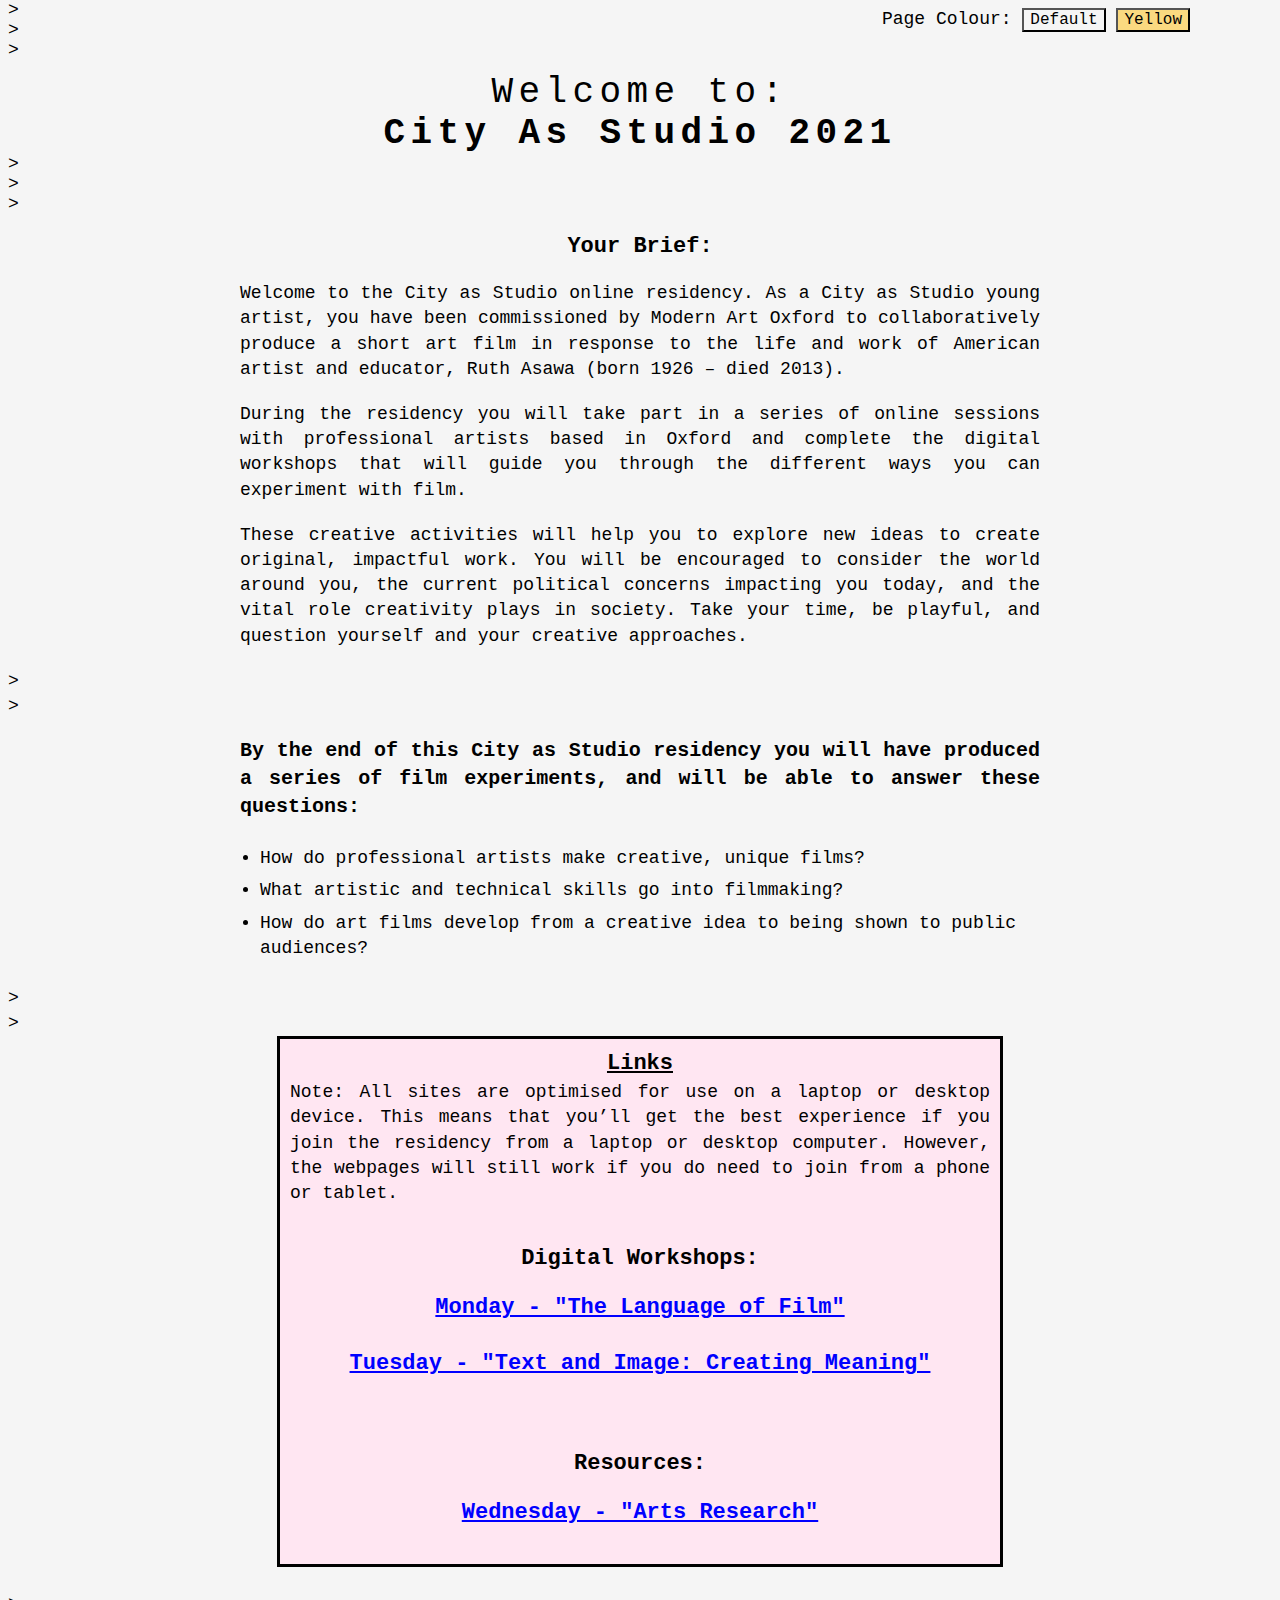
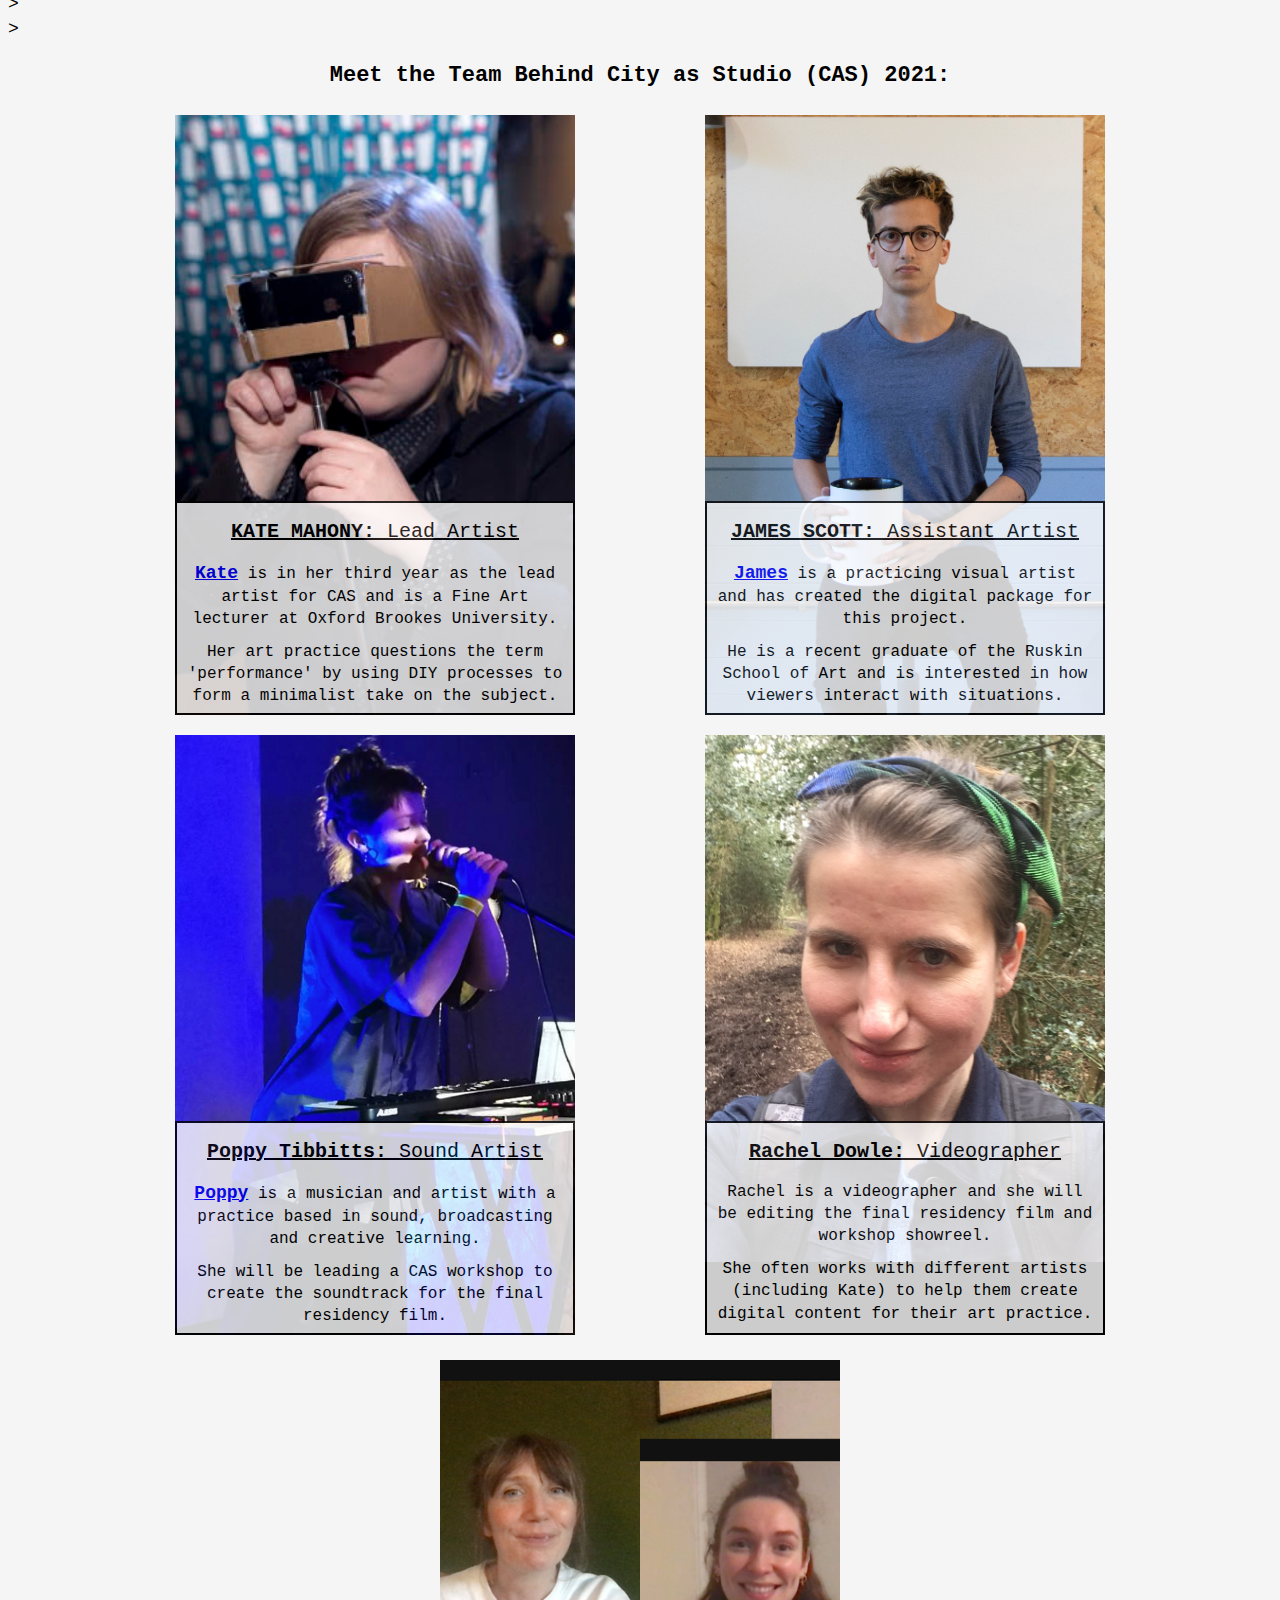
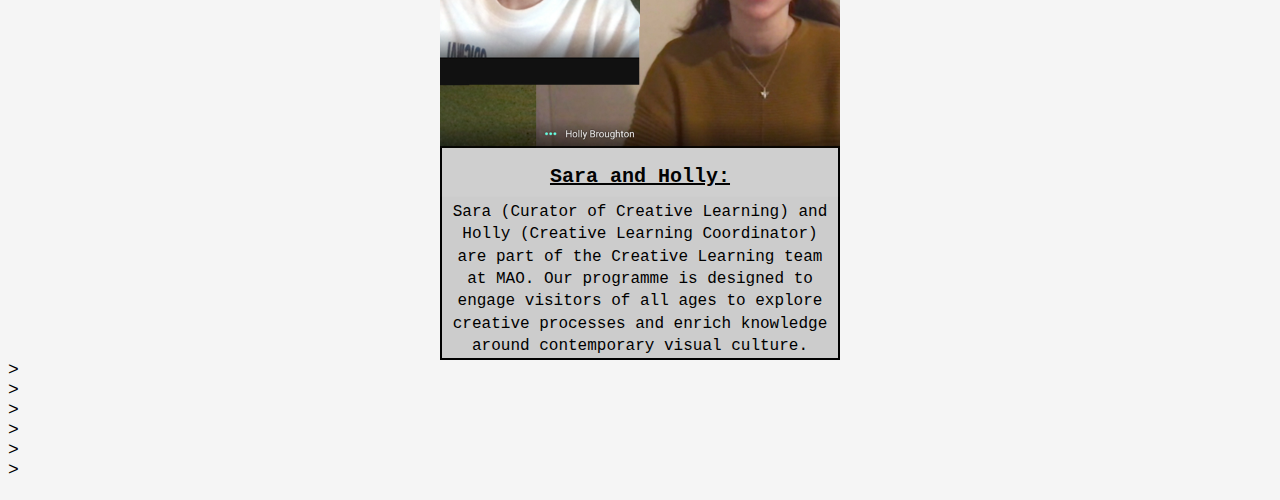
==== commit 84f6e236: "update" ====
--- a/index.html
+++ b/index.html
@@ -96,16 +96,17 @@
 			<a href="https://james-scott.uk/city-as-studio/workshop-2/">Tuesday - "Text and Image: Creating Meaning"
 			</a>
 		
-				<!--<br><br><br> -->
-		
-			
-<!--Wednesday 	
+				<!-- -->
+				<br><br><br> 
+		
+			
+<!--Wednesday 	-->
 		<h2>Resources:</h2>
 		
 
 			<a href="https://james-scott.uk/city-as-studio/arts-research/">Wednesday - "Arts Research"
 			</a>
-		-->
+		
 		
 <!--Thurs	
 			<br><br>
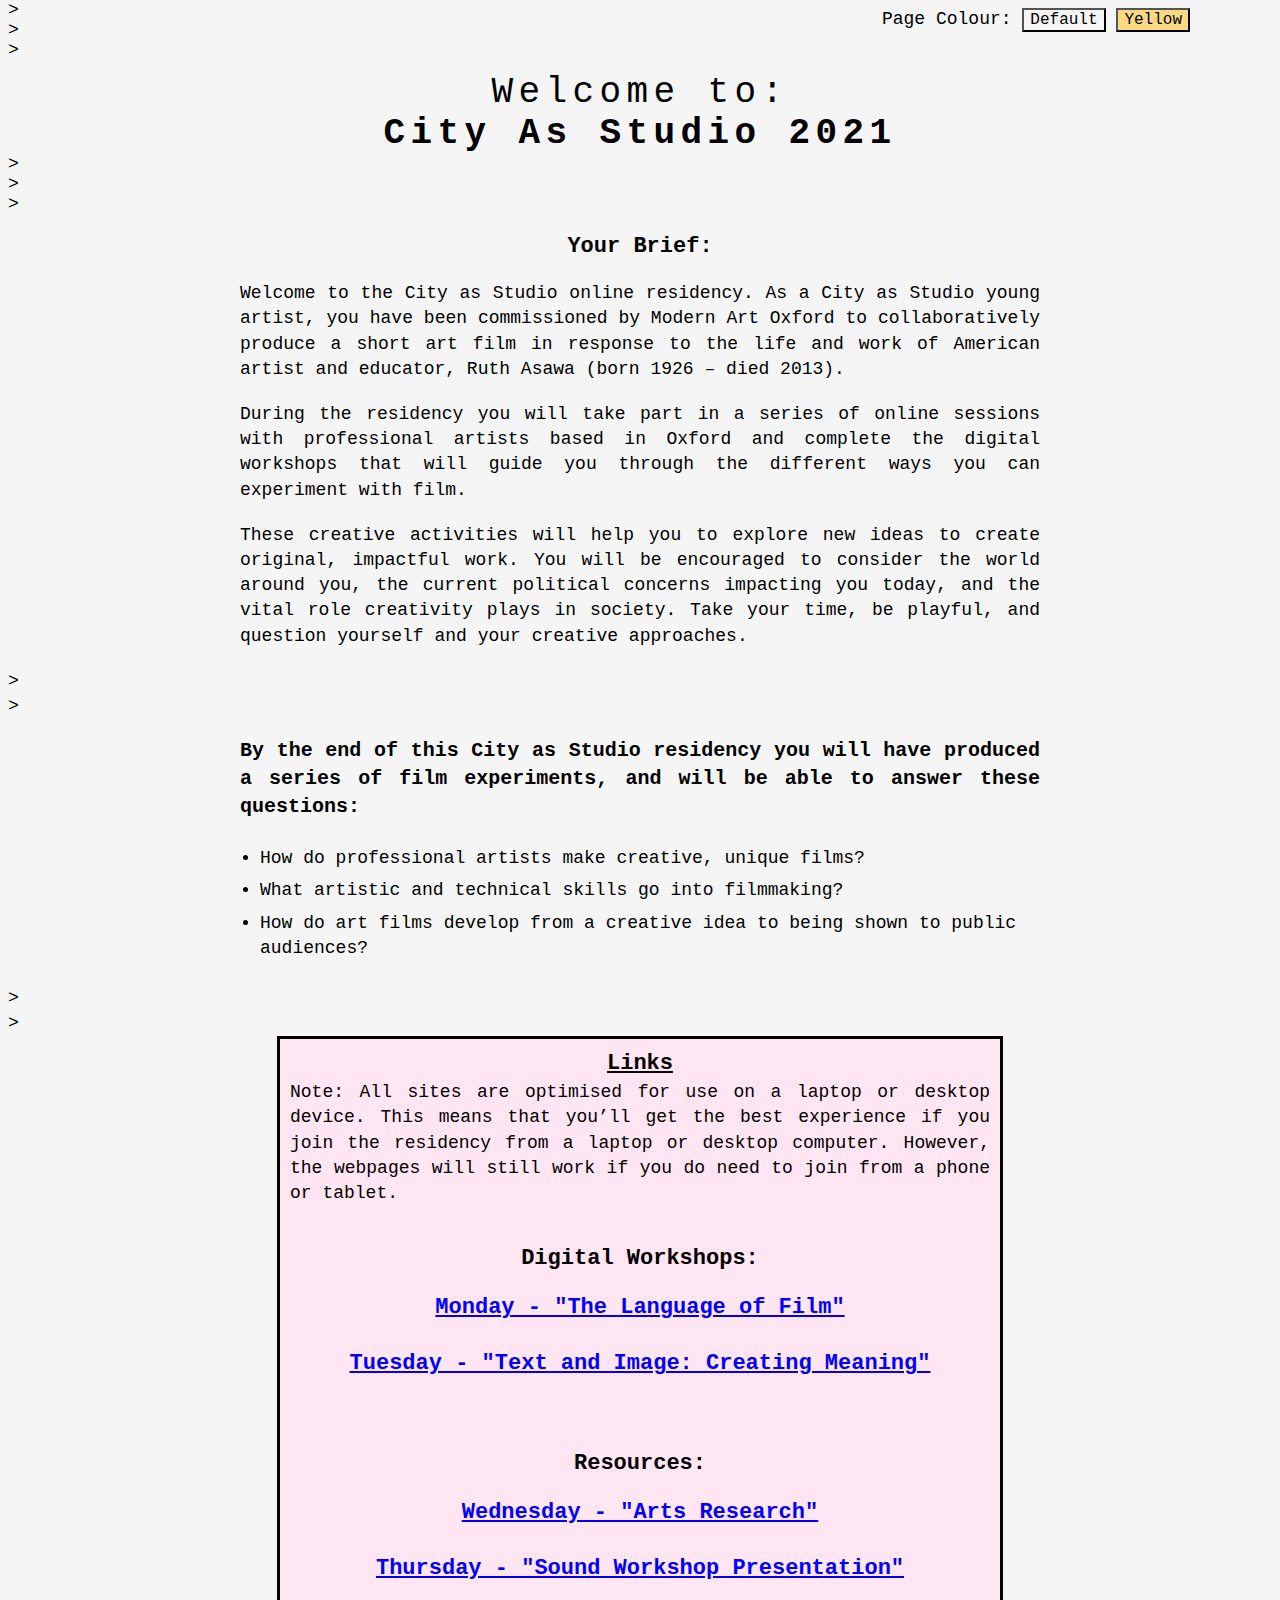
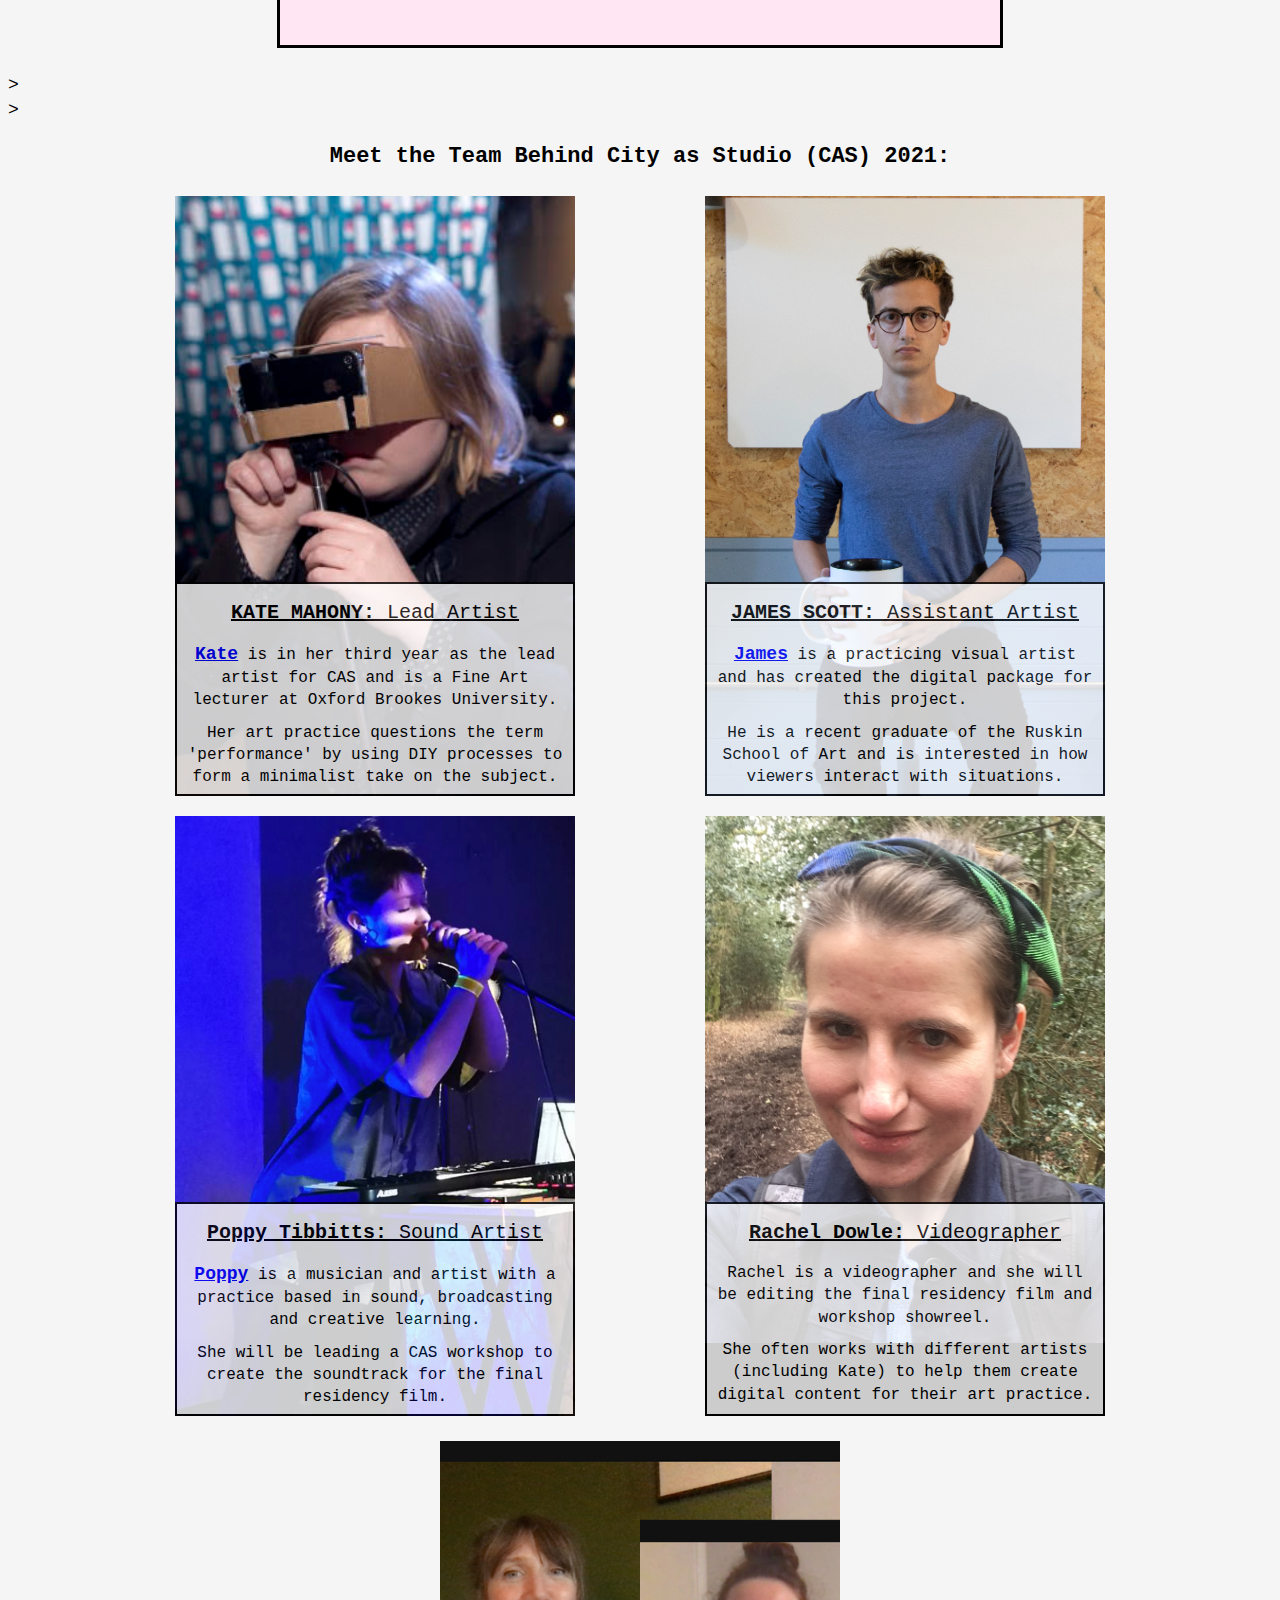
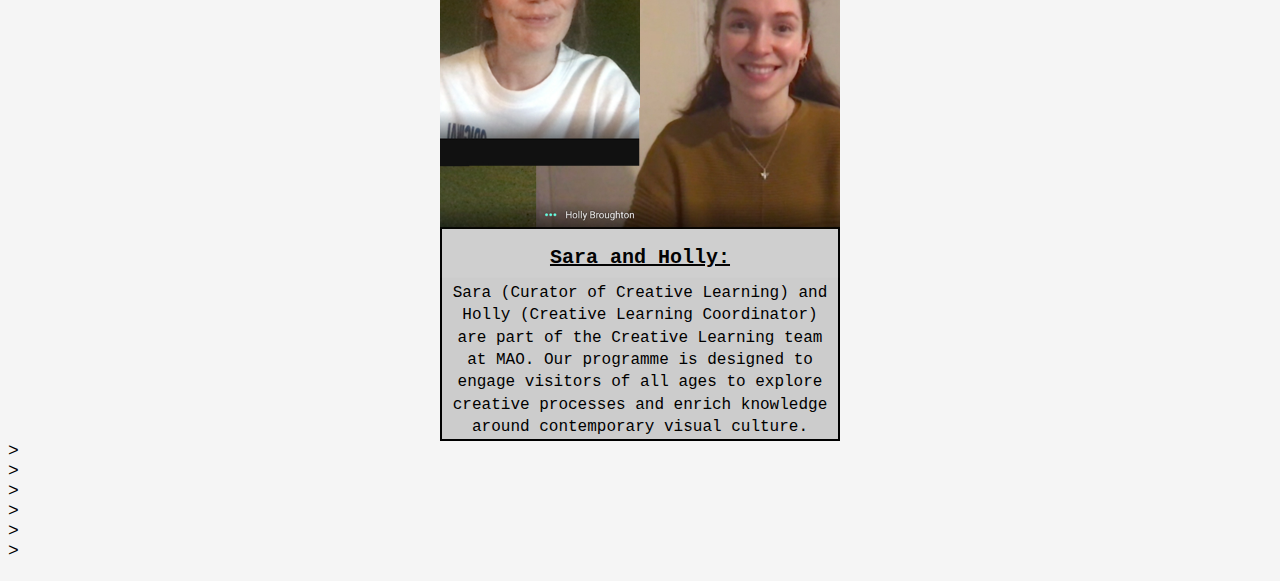
==== commit 3cc2793c: "update" ====
--- a/index.html
+++ b/index.html
@@ -108,7 +108,7 @@
 			</a>
 		
 		
-<!--Thurs	
+<!--Thurs -->	
 			<br><br>
 
 			<a href="https://james-scott.uk/city-as-studio/sound-workshop/">Thursday - "Sound Workshop Presentation"
@@ -117,7 +117,7 @@
 			
 			<br><br>
 
-			-->
+			
 
 <!--Fri 			
 			<a href="https://james-scott.uk/city-as-studio/expanding-the-frame/">Friday - "Expanding the Frame Presentation"
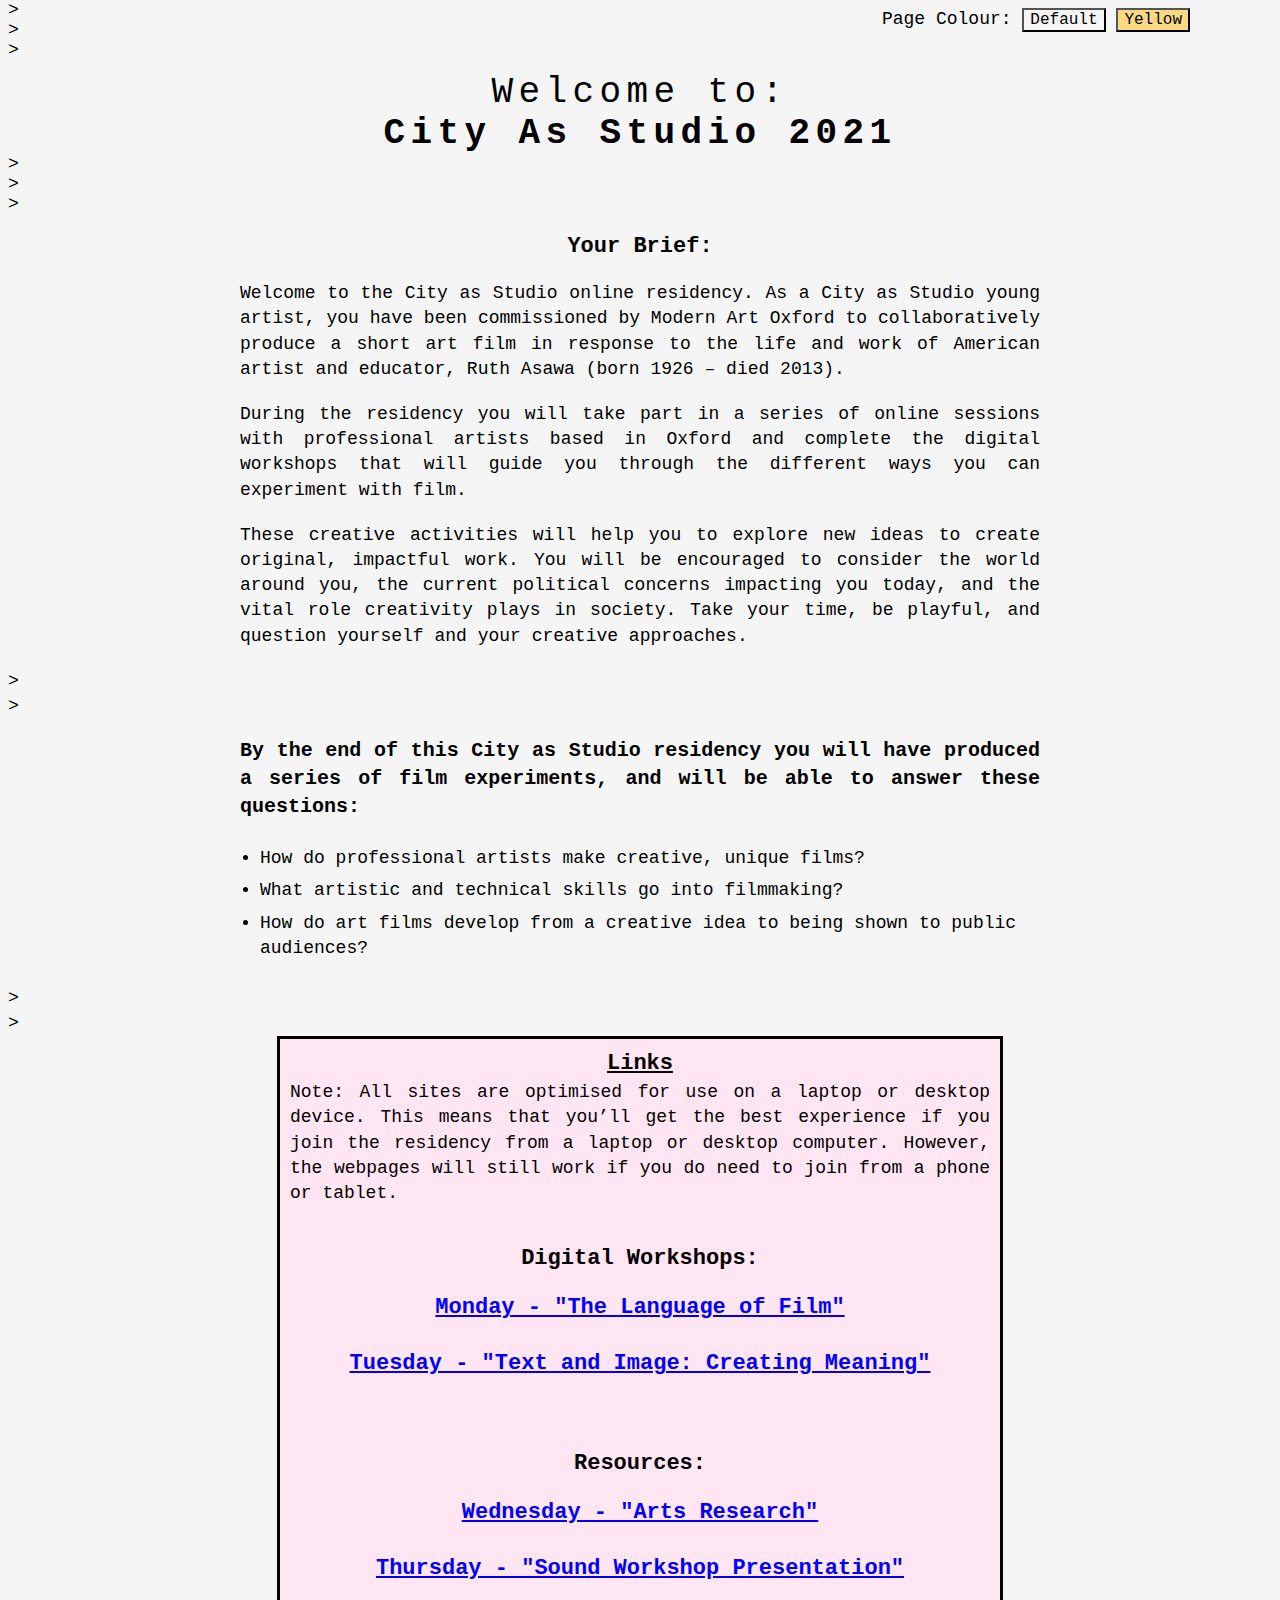
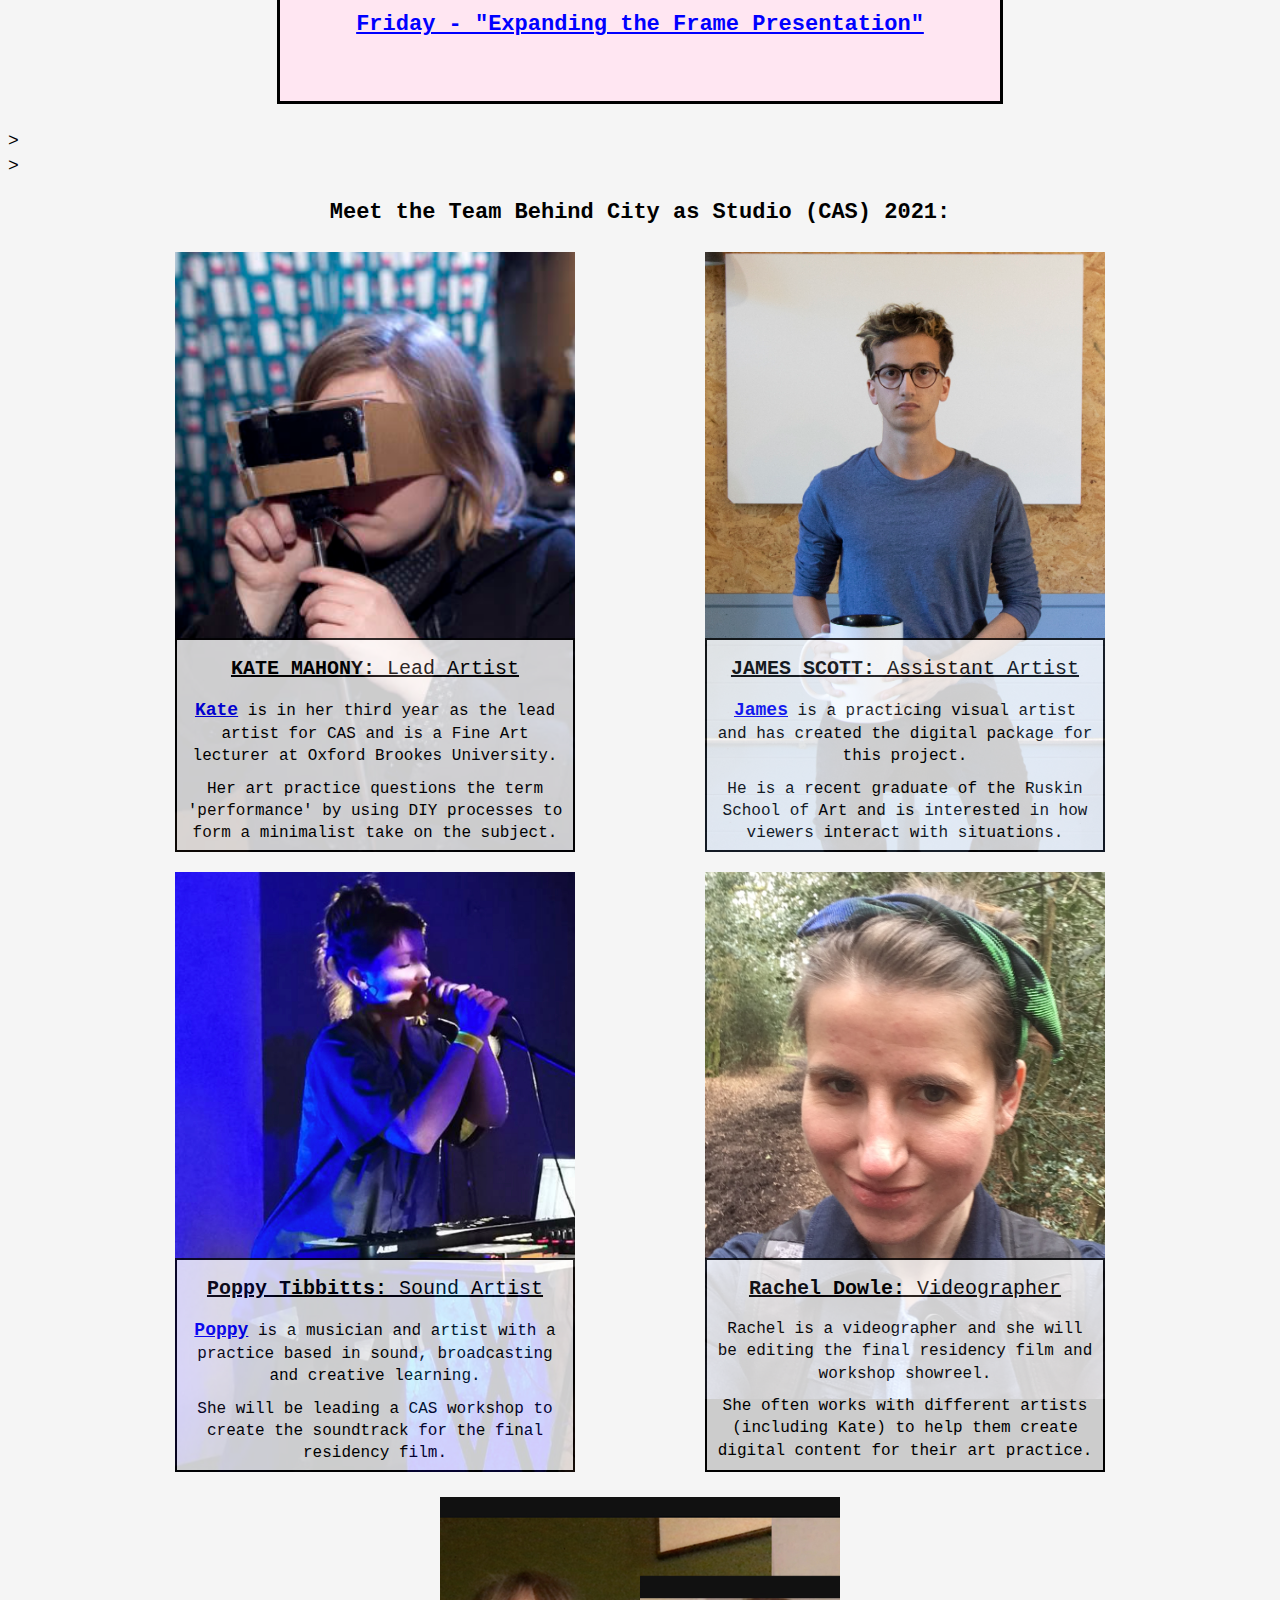
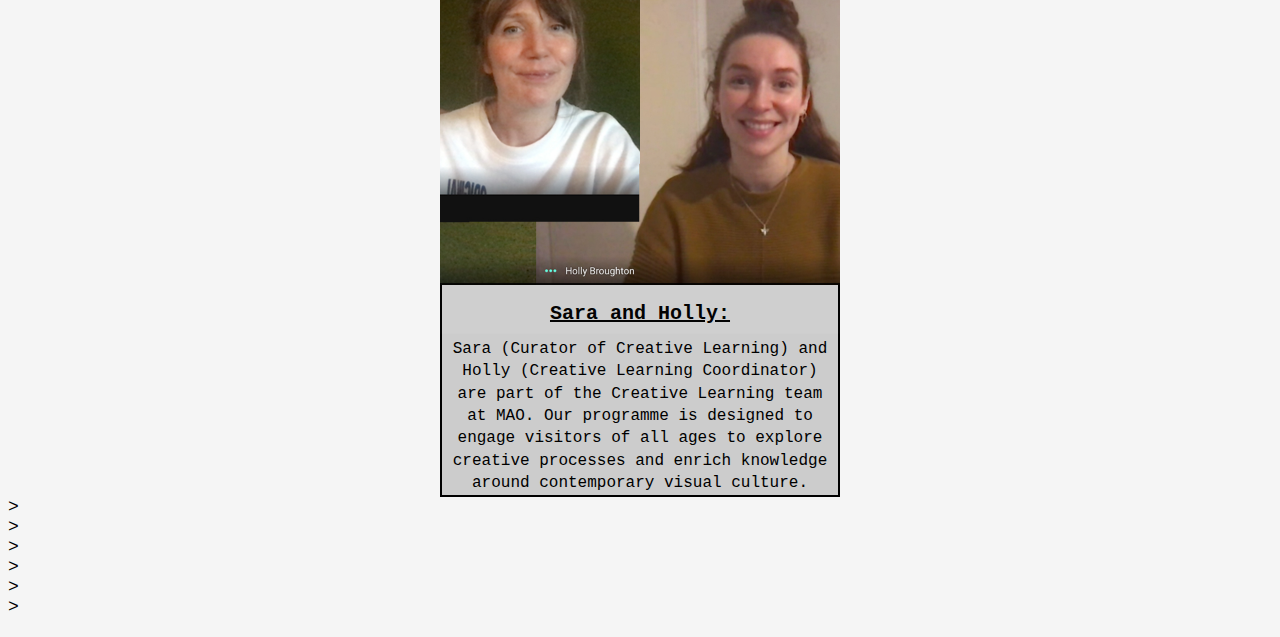
==== commit 0c71c0c4: "update" ====
--- a/index.html
+++ b/index.html
@@ -119,13 +119,13 @@
 
 			
 
-<!--Fri 			
+<!--Fri 	-->			
 			<a href="https://james-scott.uk/city-as-studio/expanding-the-frame/">Friday - "Expanding the Frame Presentation"
 			</a>
 
 			
 			<br><br>
--->	
+
 
 <!--
 			<br><br>
